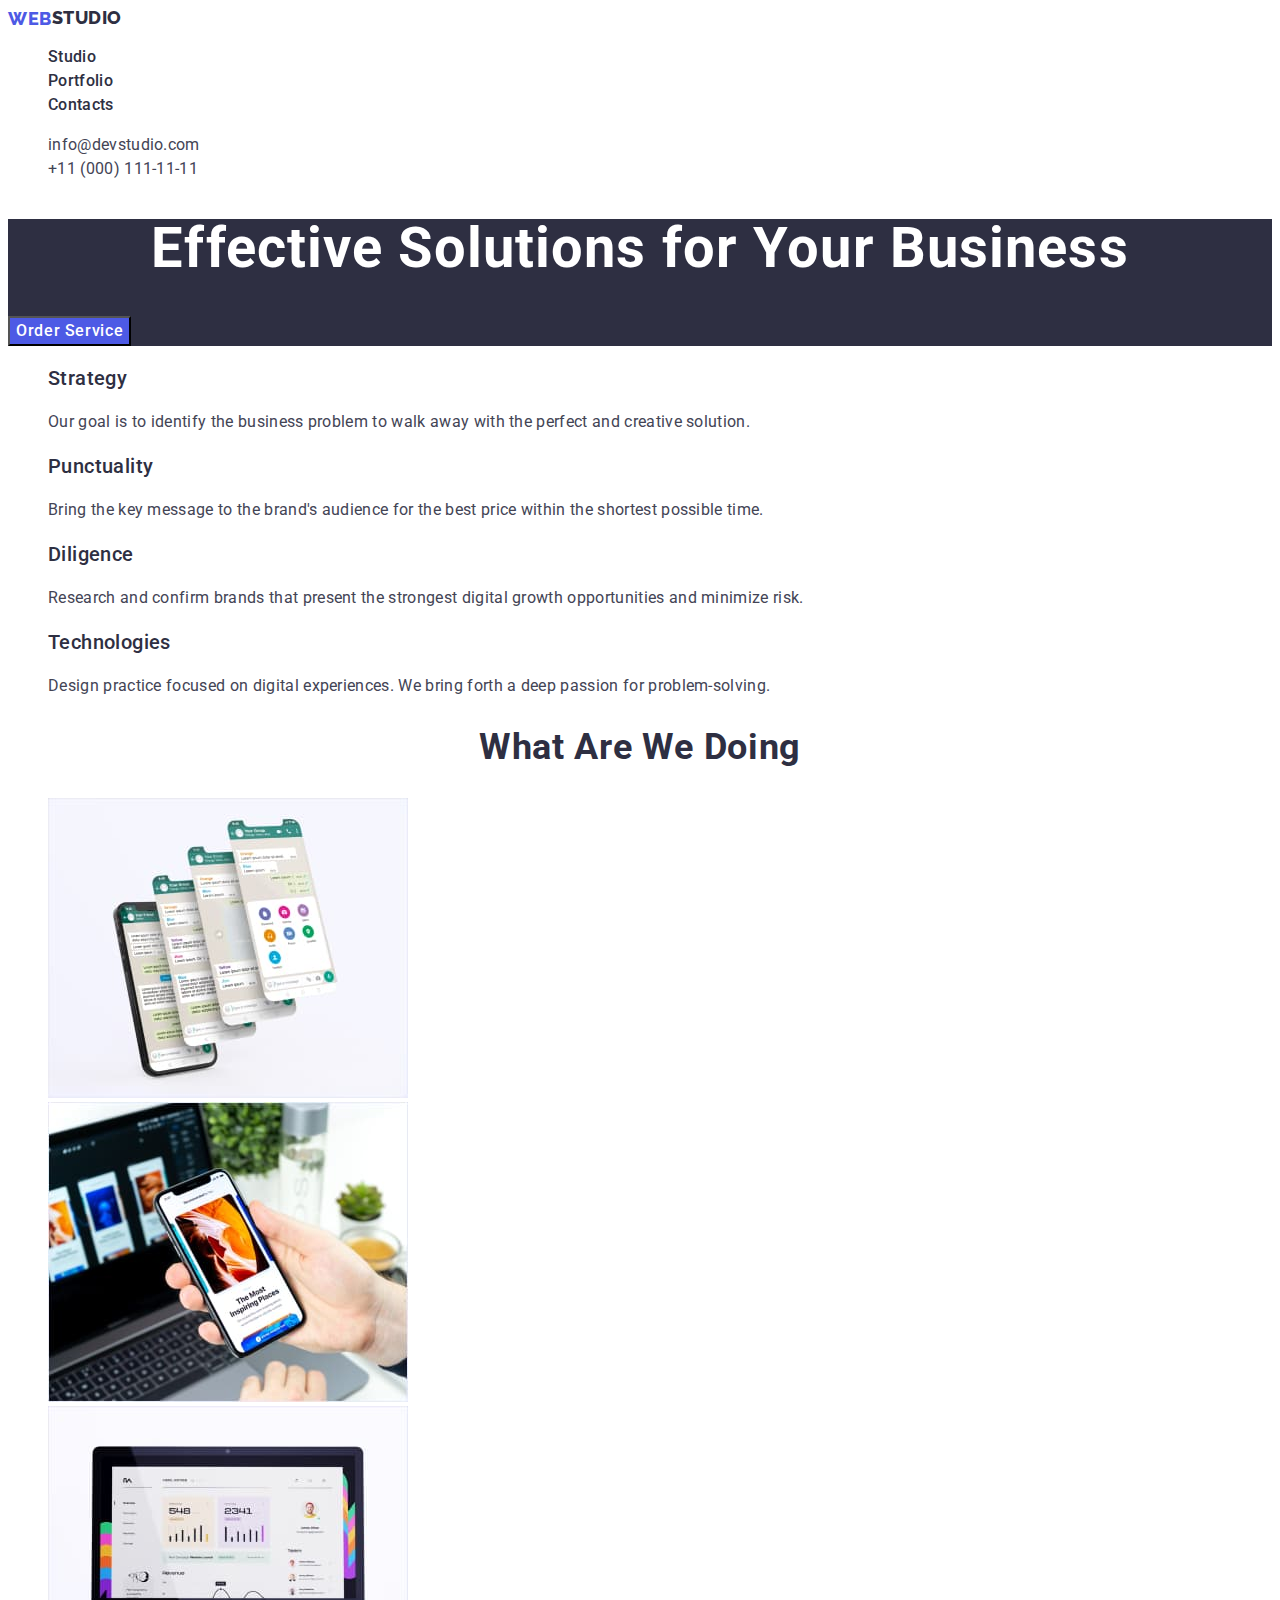
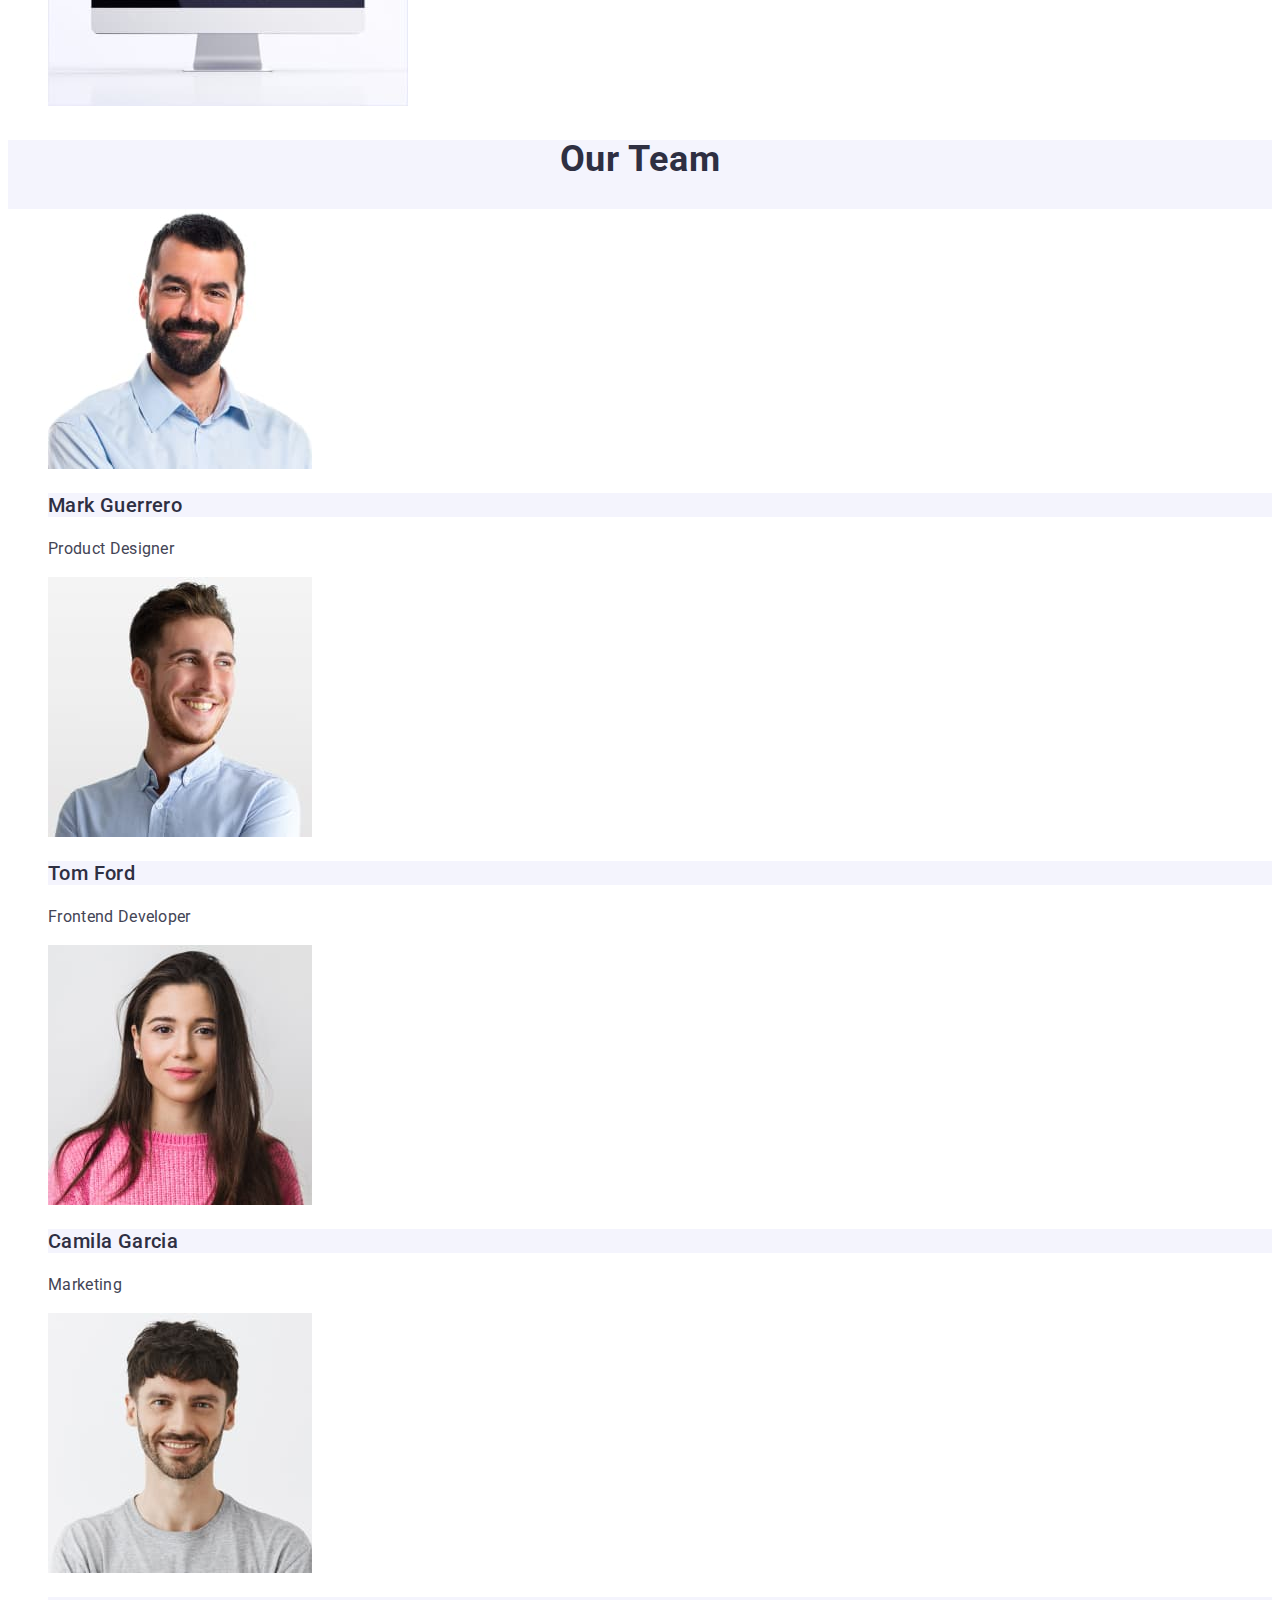
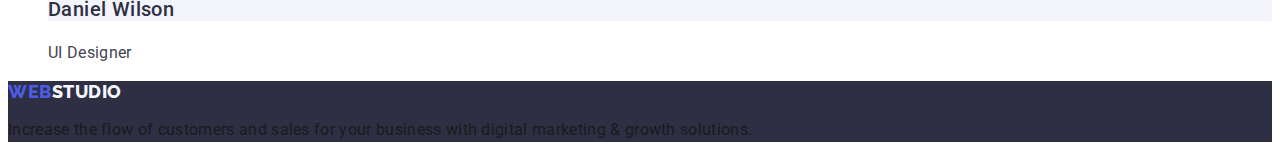
==== index.html @ 8e56ff52 "new dz" ====
<!DOCTYPE html>
<html lang="en">
  <head>
    <meta charset="UTF-8" />
    <meta http-equiv="X-UA-Compatible" content="IE=edge" />
    <meta name="viewport" content="width=device-width, initial-scale=1.0" />
    <title>Document</title>
    <link rel="preconnect" href="https://fonts.googleapis.com" />
    <link rel="preconnect" href="https://fonts.gstatic.com" crossorigin />
    <link
      href="https://fonts.googleapis.com/css2?family=Raleway:wght@800&family=Roboto:wght@400;500;700&display=swap"
      rel="stylesheet"
    />

    <link rel="stylesheet" href="./css/styles.css" />
  </head>
  <body>
    <!--Heder section-->

    <header class="heder-section">
      <nav class="mein-nav">
        <a class="logo-link link" href="./index.html"
          >Web <span class="accent-heder">Studio</span></a
        >

        <ul class="menu list">
          <li class="menu-item">
            <a class="menu-link link" href="./index.html">Studio</a>
          </li>
          <li class="menu-item">
            <a class="menu-link link" href="./portfolio.html">Portfolio</a>
          </li>
          <li class="menu-item">
            <a class="menu-link link" href="">Contacts</a>
          </li>
        </ul>
      </nav>
      <address class="contact-menu">
        <ul class="contact list">
          <li class="contact-item" >
            <a class="contact link" href="mailto:info@devstudio.com"
              >info@devstudio.com</a
            >
          </li>
          <li class="contact-item">
            <a class="contact link" href="tel:+110001111111"
              >+11 (000) 111-11-11</a
            >
          </li>
        </ul>
      </address>
    </header>

    <main>
      <!--Hero section-->

      <section class="hero-section">
        <h1 class="main-title">Effective Solutions for Your Business</h1>
        <button class="menu-button" type="button">Order Service</button>
      </section>

      <!--About section-->

      <section class="about-section">
        <h2 class="or-title" hidden>Or advantages</h2>
        <ul class="about list">
          <li class="about-item">
            <h3 class="about-title">Strategy</h3>
            <p class="about-text">
              Our goal is to identify the business problem to walk away with the
              perfect and creative solution.
            </p>
          </li>

          <li class="about-item">
            <h3 class="about-title">Punctuality</h3>
            <p class="about-text">
              Bring the key message to the brand's audience for the best price
              within the shortest possible time.
            </p>
          </li>

          <li class="about-item">
            <h3 class="about-title">Diligence</h3>
            <p class="about-text">
              Research and confirm brands that present the strongest digital
              growth opportunities and minimize risk.
            </p>
          </li>

          <li class="about-item">
            <h3 class="about-title">Technologies</h3>
            <p class="about-text">
              Design practice focused on digital experiences. We bring forth a
              deep passion for problem-solving.
            </p>
          </li>
        </ul>
      </section>

      <!--Portfolio section-->

      <section class="portfolio-section">
        <h2 class="portfolio-title">What are we doing</h2>
        <ul class="portfolio-list list">
          <li class="portfolio-item">
            <img
              class="pic-portfolio"
              src="./images/doing/doig1.jpg"
              alt="computer monitor"
              width="360"
              height="300"
            />
          </li>

          <li class="portfolio-item">
            <img
              class="pic-portfolio"
              src="./images/doing/doig2.jpg"
              alt="messages on the phone"
              width="360"
              height="300"
            />
          </li>

          <li class="portfolio-item">
            <img
              class="pic-portfolio"
              src="./images/doing/doig3.jpg"
              alt="application on the phone"
              width="360"
              height="300"
            />
          </li>
        </ul>
      </section>

      <!--Team section-->

      <section class="team-section">
        <h2 class="our-team title">Our Team</h2>
        <ul class="team-list list">
          <li class="team-item">
            <img
              class="team-picture"
              src="./images/team/mark-guerrero.jpg"
              alt="Mark Guerrero Product Designer"
              width="264"
              height="260"
            />
            <h3 class="team-title">Mark Guerrero</h3>
            <p class="our-team-text">Product Designer</p>
          </li>

          <li class="team-item">
            <img
              class="team-picture"
              src="./images/team/tom-ford.jpg"
              alt="Tom Ford Frontend Developer"
              width="264"
              height="260"
            />
            <h3 class="team-title">Tom Ford</h3>
            <p class="our-team-text">Frontend Developer</p>
          </li>

          <li class="team-item">
            <img
              class="team-picture"
              src="./images/team/camila-garcia.jpg"
              alt="Camila Garcia Marketing"
              width="264"
              height="260"
            />
            <h3 class="team-title">Camila Garcia</h3>
            <p class="our-team-text">Marketing</p>
          </li>

          <li class="team-item">
            <img
              class="team-picture"
              src="./images/team/daniel-wilson.jpg"
              alt="Daniel Wilson UI Designer"
              width="264"
              height="260"
            />
            <h3 class="team-title">Daniel Wilson</h3>
            <p class="our-team-text">UI Designer</p>
          </li>
        </ul>
      </section>
    </main>

    <!--Footer section-->

    <footer class="footer-section">
      <a class="logo-link link" href="./index.html"
        >Web <span class="accent-footer">Studio</span></a
      >
      <p class="footer-text">
        Increase the flow of customers and sales for your business with digital
        marketing & growth solutions.
      </p>
    </footer>
  </body>
</html>
---- css/styles.css ----
:root {
	--color-iris: #4d5ae5;
	--color-ocean: #404bbf;
	--color-navy-blue: #2e2f42;
	--color-green: #31d0aa;
	--color-slate: #434455;
	--color-light-slate: #8e8f99;
	--color-cornflower: #e7e9fc;
	--color-cloud: #f4f4fd;
	--color-navy-blue-modal: #2e2f42;
	--color-grey: #2e2f42;
	--color-white: #ffffff;
	--color-dairy: #fcfcfc;
}
body {
  font-family: "Roboto", sans-serif;
  color: #434455;
  background-color: #FFFFFF

}
.list {
  list-style: none;
  background-color: #FFFFFF 
}
.link {
  text-decoration: none;
}

/* Heder section */


.logo-link {
font-family: 'Raleway',sans-serif;
font-weight: 800;
font-size: 18px;
line-height: 1.17;
display: flex;
align-items: center;
letter-spacing: 0.03em;
text-transform: uppercase;
text-decoration: none;

  color: #2E2F42;
  color: #4d5ae5;
}

.accent-heder {
  font-family: "Raleway", sans-serif;
  font-weight: 800;
  font-size: 18px;
  line-height: 1.15;
  display: flex;
  align-items: center;
  letter-spacing: 0.03em;
  color:#2e2f42

}
.accent-footer {
  font-family: "Raleway", sans-serif;
  font-weight: 800;
  font-size: 18px;
  line-height: 1.15;
  display: flex;
  align-items: center;
  letter-spacing: 0.03em;
  color: #f4f4fd 
}

.menu-link {
  font-family: "Roboto", sans-serif;
  font-weight: 500;
  font-size: 16px;
  line-height: 24px;
  letter-spacing: 0.02em;
  color: #2e2f42;
}

.menu-link:hover {
  color: #404bbf 
}
.menu-link:focus {
  color: #404bbf
}

.contact-menu{
  font-style: normal;
}

.contact {
  font-family: "Roboto";
  font-style: normal;
  font-size: 16px;
  line-height: 24px;
  letter-spacing: 0.02em;

  color: #434455;
}

.contact:hover {
  color: #404bbf 
}

.contact:focus { 
  color: #404bbf
}


/* Hero section */

.hero-section {
  background: #2e2f42;
}

.main-title {
font-family: 'Roboto';
font-weight: 700;
font-size: 56px;
line-height: 1.07;
text-align: center;
letter-spacing: 0.02em;

color: #FFFFFF;
}


.menu-button {
	font-family: "Roboto", sans-serif;
	font-weight: 500;
  font-size: 16px;
	line-height: 24px;
	letter-spacing: 0.04em;
	text-decoration: none;
	text-transform: none;
  cursor: pointer;
  color: #ffffff;
  background-color: #4D5AE5 

}

.menu-button:hover {
  background-color: #404BBF
}
.menu-button:focus {
  background-color: #404BBF
}

/* About sectio */

.about-title {
  font-family: "Roboto";
  font-weight: 500;
  font-size: 20px;
  line-height: 24px;
  letter-spacing: 0.02em;

  color: #2e2f42;
}

.about-text {
  font-family: "Roboto";
  font-size: 16px;
  line-height: 24px;
  letter-spacing: 0.02em;

  color: #434455;
}

/* Portfolio section */

.portfolio-title {
  font-family: 'Roboto';
  font-weight: 700;
  font-size: 36px;
  line-height: 1.11;
  text-align: center;
  letter-spacing: 0.02em;
  text-transform: capitalize;
  
  color: #2e2f42;
}

/* Team section */

.team-section {
  background-color: #F4F4FD
}

.our-team {
  font-family: "Roboto";
  font-weight: 700;
  font-size: 36px;
  line-height: 1.11;
  text-align: center;
  letter-spacing: 0.02em;
  text-transform: capitalize;
  color: #2e2f42;
}

.team-title {
  font-family: "Roboto";
  font-weight: 500;
  font-size: 20px;
  line-height: 24px;
  letter-spacing: 0.02em;
  color:  #2e2f42;
  background-color: #F4F4FD

}

.team-item {
  background-color: #FFFFFF

}

.our-team-text {
  font-family: "Roboto";
  font-size: 16px;
  line-height: 24px;
  letter-spacing: 0.02em;

  color: #434455;
}

/* Footer section */

.footer-section {
  background-color: #2e2f42
}

.footer-text {
  font-family: "Roboto", sans-serif;
  font-size: 16px;
  line-height: 24px;
  letter-spacing: 0.02em;

  color: #1a1a1f;
}

/* Button section portfolio */


.menu-button-nav {
	font-family: "Roboto", sans-serif;
	font-weight: 500;
  font-size: 16px;
	line-height: 24px;
	letter-spacing: 0.04em;
	text-decoration: none;
	text-transform: none;
  cursor: pointer;

  color: #ffffff;
  background-color: #4D5AE5
}

.top-button-nav:hover {
  background-color: #404BBF
}
.top-button-nav:focus {
  background-color: #404BBF 
}

.menu-button-nav {
  font-family: 'Roboto',sans-serif;
  font-weight: 500;
  font-size: 16px;
  line-height: 24px;
  letter-spacing: 0.04em;
  text-decoration: none;
	text-transform: none;
  cursor: pointer;

  color: #4d5ae5;
  background-color: #F4F4FD
}

.menu-button-nav:hover {
  color: #FFFFFF;
  background-color: #404BBF 
}

.menu-button-nav:focus {
  color: #FFFFFF;
  background-color: #404BBF 
}


/* Hero project card */

.caption {
  font-family: 'Roboto';
  font-weight: 500;
  font-size: 20px;
  line-height: 24px;
  letter-spacing: 0.02em;
  
  color: #2E2F42;
}

.sub {
  font-family: 'Roboto';
  font-size: 16px;
  line-height: 24px;
  letter-spacing: 0.02em;
  
  color: #434455;
}

.project-link {
  text-decoration: none
}
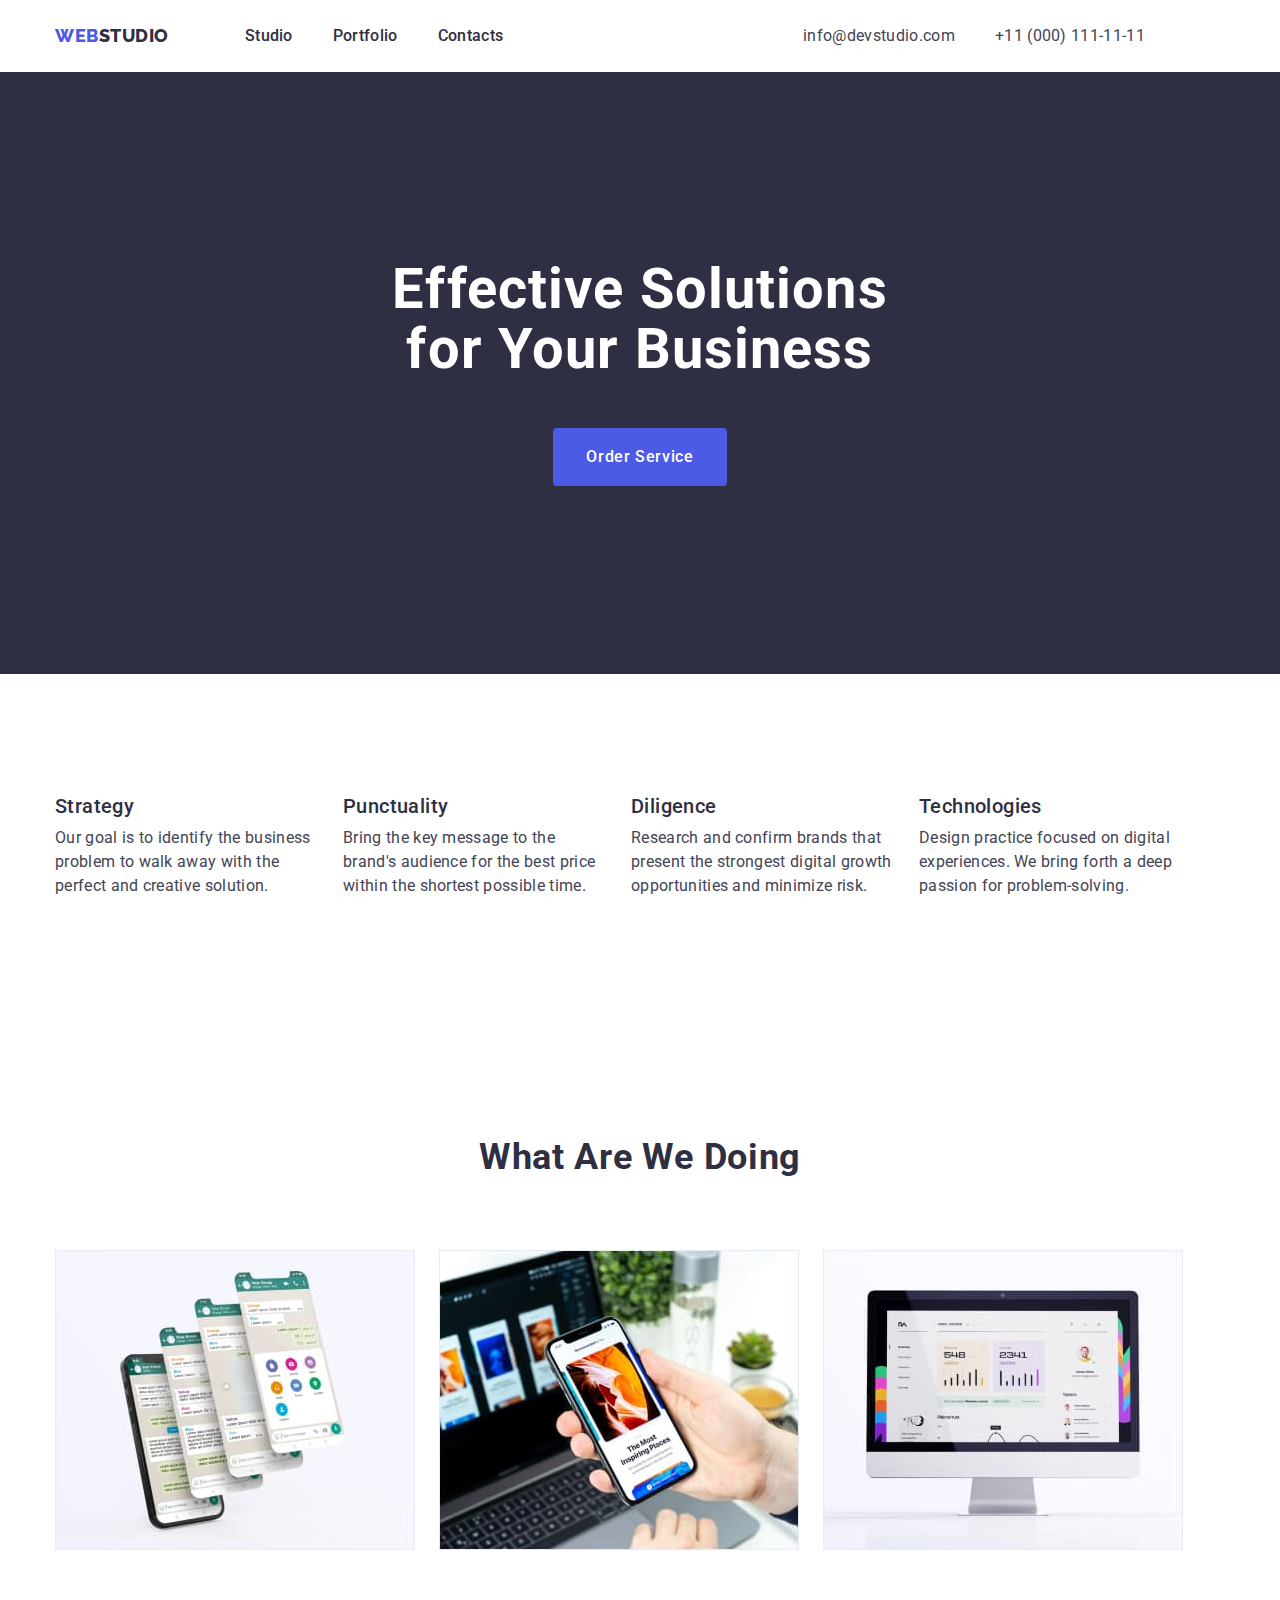
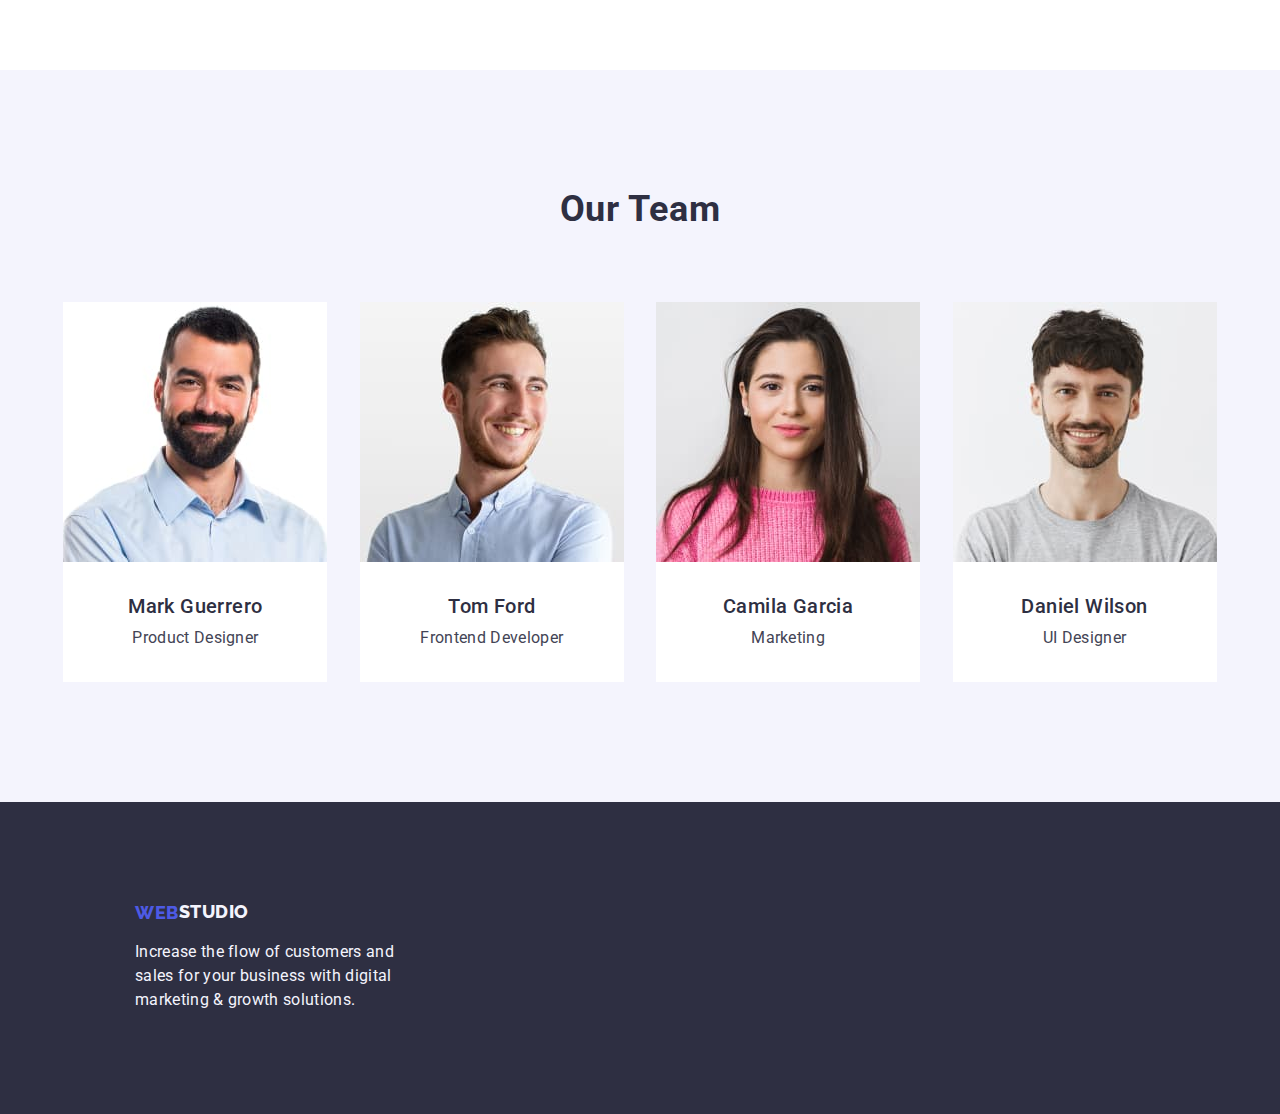
==== commit 6e3d93ae: "fixed bug" ====
--- a/index.html
+++ b/index.html
@@ -5,24 +5,25 @@
     <meta http-equiv="X-UA-Compatible" content="IE=edge" />
     <meta name="viewport" content="width=device-width, initial-scale=1.0" />
     <title>Document</title>
+    <link rel="stylesheet" href="https://cdn.jsdelivr.net/npm/modern-normalize@1.1.0/modern-normalize.min.css">
     <link rel="preconnect" href="https://fonts.googleapis.com" />
     <link rel="preconnect" href="https://fonts.gstatic.com" crossorigin />
     <link
       href="https://fonts.googleapis.com/css2?family=Raleway:wght@800&family=Roboto:wght@400;500;700&display=swap"
       rel="stylesheet"
     />
-
     <link rel="stylesheet" href="./css/styles.css" />
   </head>
   <body>
+
     <!--Heder section-->
 
     <header class="heder-section">
-      <nav class="mein-nav">
+     <div class="container heder-contact-container">
+      <nav class="main-nav">
         <a class="logo-link link" href="./index.html"
           >Web <span class="accent-heder">Studio</span></a
         >
-
         <ul class="menu list">
           <li class="menu-item">
             <a class="menu-link link" href="./index.html">Studio</a>
@@ -49,6 +50,7 @@
           </li>
         </ul>
       </address>
+     </div>
     </header>
 
     <main>
@@ -61,10 +63,11 @@
 
       <!--About section-->
 
-      <section class="about-section">
+      <section class="about-section section">
+      <div class="container">
         <h2 class="or-title" hidden>Or advantages</h2>
-        <ul class="about list">
-          <li class="about-item">
+        <ul class="about-list list">
+          <li class="flex-container about-item">
             <h3 class="about-title">Strategy</h3>
             <p class="about-text">
               Our goal is to identify the business problem to walk away with the
@@ -96,11 +99,13 @@
             </p>
           </li>
         </ul>
+      </div>
       </section>
 
       <!--Portfolio section-->
 
-      <section class="portfolio-section">
+      <section class="portfolio-section section">
+      <div class="container">
         <h2 class="portfolio-title">What are we doing</h2>
         <ul class="portfolio-list list">
           <li class="portfolio-item">
@@ -133,11 +138,13 @@
             />
           </li>
         </ul>
+      </div>
       </section>
 
       <!--Team section-->
 
-      <section class="team-section">
+      <section class="team-section section">
+      <div class="container">
         <h2 class="our-team title">Our Team</h2>
         <ul class="team-list list">
           <li class="team-item">
@@ -148,8 +155,10 @@
               width="264"
               height="260"
             />
+            <div class="or-team-card-content">
             <h3 class="team-title">Mark Guerrero</h3>
             <p class="our-team-text">Product Designer</p>
+            </div>
           </li>
 
           <li class="team-item">
@@ -160,8 +169,10 @@
               width="264"
               height="260"
             />
+            <div class="or-team-card-content">
             <h3 class="team-title">Tom Ford</h3>
             <p class="our-team-text">Frontend Developer</p>
+            </div>
           </li>
 
           <li class="team-item">
@@ -172,8 +183,10 @@
               width="264"
               height="260"
             />
+            <div class="or-team-card-content">
             <h3 class="team-title">Camila Garcia</h3>
             <p class="our-team-text">Marketing</p>
+            </div>
           </li>
 
           <li class="team-item">
@@ -184,16 +197,20 @@
               width="264"
               height="260"
             />
+            <div class="or-team-card-content">
             <h3 class="team-title">Daniel Wilson</h3>
             <p class="our-team-text">UI Designer</p>
-          </li>
-        </ul>
+            </div>
+          </li>
+        </ul>
+      </div>
       </section>
     </main>
 
     <!--Footer section-->
 
     <footer class="footer-section">
+    <div class="container">
       <a class="logo-link link" href="./index.html"
         >Web <span class="accent-footer">Studio</span></a
       >
@@ -201,6 +218,7 @@
         Increase the flow of customers and sales for your business with digital
         marketing & growth solutions.
       </p>
+    </div>
     </footer>
   </body>
 </html>
--- a/css/styles.css
+++ b/css/styles.css
@@ -16,29 +16,60 @@
   font-family: "Roboto", sans-serif;
   color: #434455;
   background-color: #FFFFFF
-
+}
+.container {
+  Width: 1200px;
+  margin-left: auto;
+  margin-right: auto;
+  padding-left: 15px;
+  padding-right: 15px;
+}
+.section { 
+  padding-top: 120px;
+  padding-bottom: 120px;
+}
+
+h1,h2,h3,p {
+ margin-top: 0;
+ margin-bottom: 0;
+}
+ul,li {
+ margin-top: 0;
+ margin-bottom: 0;
+ padding-left: 0;
 }
 .list {
+  padding: 0;
+  margin: 0;
   list-style: none;
-  background-color: #FFFFFF 
+
 }
 .link {
-  text-decoration: none;
+ text-decoration: none;
+}
+img {
+ display: block;
 }
 
 /* Heder section */
 
+.heder-section {
+  padding-top: 24px;
+  padding-bottom: 24px;
+
+}
 
 .logo-link {
-font-family: 'Raleway',sans-serif;
-font-weight: 800;
-font-size: 18px;
-line-height: 1.17;
-display: flex;
-align-items: center;
-letter-spacing: 0.03em;
-text-transform: uppercase;
-text-decoration: none;
+ margin-right: 76px;
+ font-family: 'Raleway',sans-serif;
+ font-weight: 800;
+ font-size: 18px;
+ line-height: 1.17;
+ display: flex;
+ align-items: center;
+ letter-spacing: 0.03em;
+ text-transform: uppercase;
+ text-decoration: none;
 
   color: #2E2F42;
   color: #4d5ae5;
@@ -82,11 +113,34 @@
   color: #404bbf
 }
 
+.heder-contact-container {
+  display: flex;
+  align-items: center;
+  justify-content: space-between;
+
+}
+
+.menu {
+ display: flex;
+ align-items: center;
+}
+.menu-item:not(:last-child) {
+ margin-right: 40px;
+}
+
+.main-nav {
+ display: flex;
+ align-items: center;
+}
+
 .contact-menu{
   font-style: normal;
 }
-
 .contact {
+  display: flex;
+  align-items: center;
+  margin-left: auto;
+  margin-right: 40px;
   font-family: "Roboto";
   font-style: normal;
   font-size: 16px;
@@ -94,36 +148,44 @@
   letter-spacing: 0.02em;
 
   color: #434455;
-}
-
+  
+}
 .contact:hover {
   color: #404bbf 
 }
-
 .contact:focus { 
   color: #404bbf
 }
 
-
 /* Hero section */
 
 .hero-section {
+  margin: 0;
+  text-align: center;
   background: #2e2f42;
+  padding-top: 188px;
+  padding-bottom: 188px;
 }
 
 .main-title {
-font-family: 'Roboto';
-font-weight: 700;
-font-size: 56px;
-line-height: 1.07;
-text-align: center;
-letter-spacing: 0.02em;
-
-color: #FFFFFF;
-}
-
+  Width: 496px;
+  font-size: 56px;
+  margin-left: auto;
+  margin-right: auto;
+  margin-bottom: 48px;
+  font-family: 'Roboto';
+  font-weight: 700;
+  font-size: 56px;
+  line-height: 1.07;
+  letter-spacing: 0.02em;
+
+  color: #FFFFFF;
+}
 
 .menu-button {
+  padding: 16px 32px;
+  border-radius: 4px;
+
 	font-family: "Roboto", sans-serif;
 	font-weight: 500;
   font-size: 16px;
@@ -133,7 +195,8 @@
 	text-transform: none;
   cursor: pointer;
   color: #ffffff;
-  background-color: #4D5AE5 
+  border: 1px solid transparent;
+  background-color: #4D5AE5;
 
 }
 
@@ -144,30 +207,55 @@
   background-color: #404BBF
 }
 
-/* About sectio */
+/* About section */
+
+.about-section {
+ padding-top: 120px;
+ padding-bottom: 120px;
+}
+
+.about-list {
+ display: flex;
+ flex-wrap: wrap;
+ gap: 24px;
+}
 
 .about-title {
+  margin: auto;
+  margin-bottom: 8px;
   font-family: "Roboto";
   font-weight: 500;
   font-size: 20px;
   line-height: 24px;
   letter-spacing: 0.02em;
-
   color: #2e2f42;
-}
-
+
+   width: 264px;
+   height: 24px;
+}
 .about-text {
-  font-family: "Roboto";
-  font-size: 16px;
-  line-height: 24px;
-  letter-spacing: 0.02em;
-
+  margin: auto;
+  font-family: "Roboto";
+  font-size: 16px;
+  line-height: 24px;
+  letter-spacing: 0.02em;
   color: #434455;
+   
+  width: 264px;
+  height: 72px;
+
 }
 
 /* Portfolio section */
 
+.portfolio-list {
+ display: flex;
+ gap: 24px;
+ flex-basis: calc(100%-48px/3);
+ 
+}
 .portfolio-title {
+  margin-bottom: 72px;
   font-family: 'Roboto';
   font-weight: 700;
   font-size: 36px;
@@ -177,12 +265,17 @@
   text-transform: capitalize;
   
   color: #2e2f42;
+
 }
 
 /* Team section */
 
 .team-section {
   background-color: #F4F4FD
+}
+
+.our-team {
+ margin-bottom: 72px;
 }
 
 .our-team {
@@ -196,22 +289,33 @@
   color: #2e2f42;
 }
 
+.team-list { 
+ display: flex;
+ gap: 24px;
+ justify-content: space-evenly;
+ flex-basis: calc(100%-72px/4);
+}
+
+.or-team-card-content { 
+  padding: 32px 16px;
+  text-align: center;
+}
+
 .team-title {
+  margin: 0;
+  margin-bottom: 8px;
   font-family: "Roboto";
   font-weight: 500;
   font-size: 20px;
   line-height: 24px;
   letter-spacing: 0.02em;
   color:  #2e2f42;
-  background-color: #F4F4FD
-
 }
 
 .team-item {
   background-color: #FFFFFF
 
 }
-
 .our-team-text {
   font-family: "Roboto";
   font-size: 16px;
@@ -224,22 +328,39 @@
 /* Footer section */
 
 .footer-section {
+  padding-top: 100px;
+  padding-bottom: 100px;
+  width: 1440px;
+  height: 312px;
   background-color: #2e2f42
 }
 
-.footer-text {
+.footer-text { 
+  margin-top: 17px;
+  width: 264px;
+  height: 72px;
   font-family: "Roboto", sans-serif;
   font-size: 16px;
   line-height: 24px;
   letter-spacing: 0.02em;
 
-  color: #1a1a1f;
+  color: #F4F4FD;
 }
 
 /* Button section portfolio */
 
+.button-section {
+ padding-top: 96px;
+ padding-bottom: 72px;
+}
+
 
 .menu-button-nav {
+  padding: 12px 24px;
+  border-radius: 4px;
+  text-align: center;
+  border: 1px solid #E7E9FC;
+
 	font-family: "Roboto", sans-serif;
 	font-weight: 500;
   font-size: 16px;
@@ -261,6 +382,11 @@
 }
 
 .menu-button-nav {
+  padding: 12px 24px;
+  border-radius: 4px;
+  text-align: center;
+  border: 1px solid #E7E9FC;
+
   font-family: 'Roboto',sans-serif;
   font-weight: 500;
   font-size: 16px;
@@ -274,6 +400,15 @@
   background-color: #F4F4FD
 }
 
+.menu-button-list {
+ align-items: center;
+ display: flex;
+ gap: 24px;
+ justify-content: space-evenly;
+
+
+}
+
 .menu-button-nav:hover {
   color: #FFFFFF;
   background-color: #404BBF 
@@ -282,6 +417,16 @@
 .menu-button-nav:focus {
   color: #FFFFFF;
   background-color: #404BBF 
+}
+
+.project-card-list {
+ display: flex;
+ flex-wrap: wrap;
+ justify-content: space-between;
+}
+
+.project-item:not(:nth-child(3n)){ 
+ margin-right: 24px;
 }
 
 
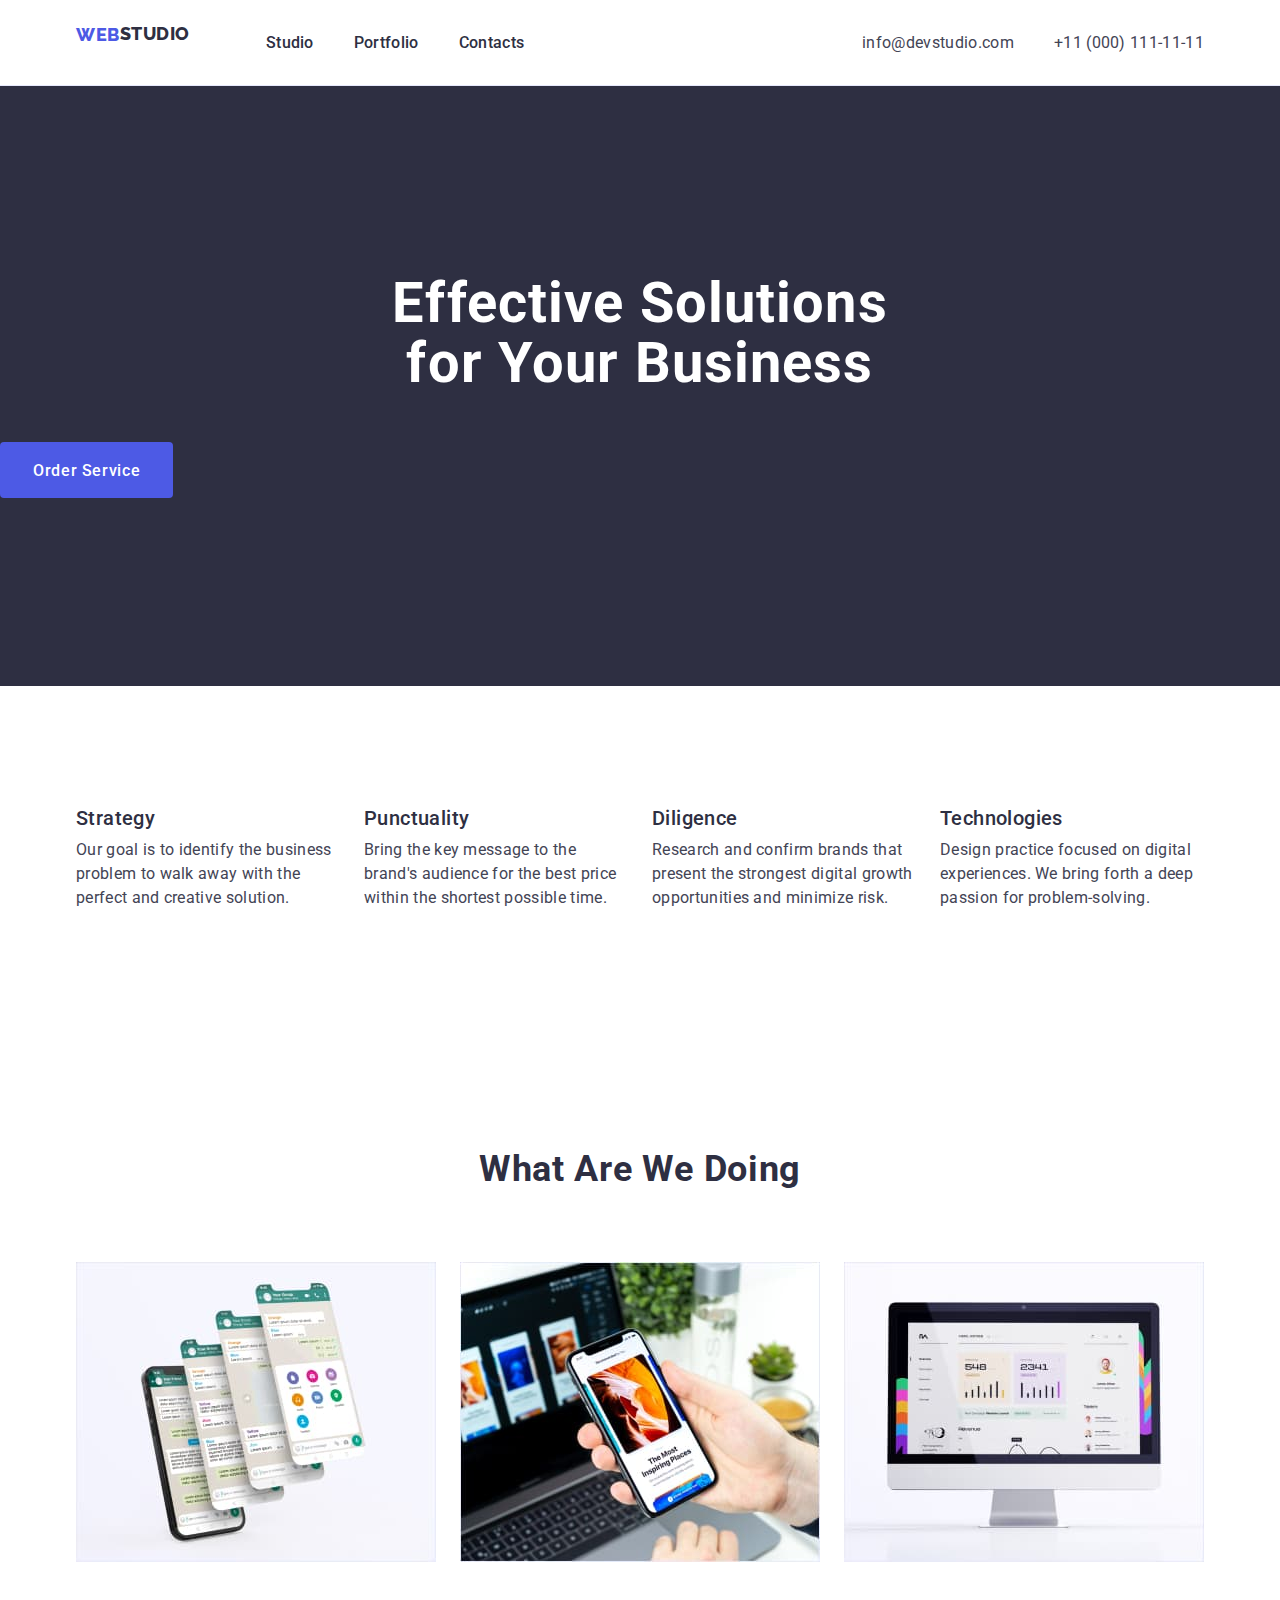
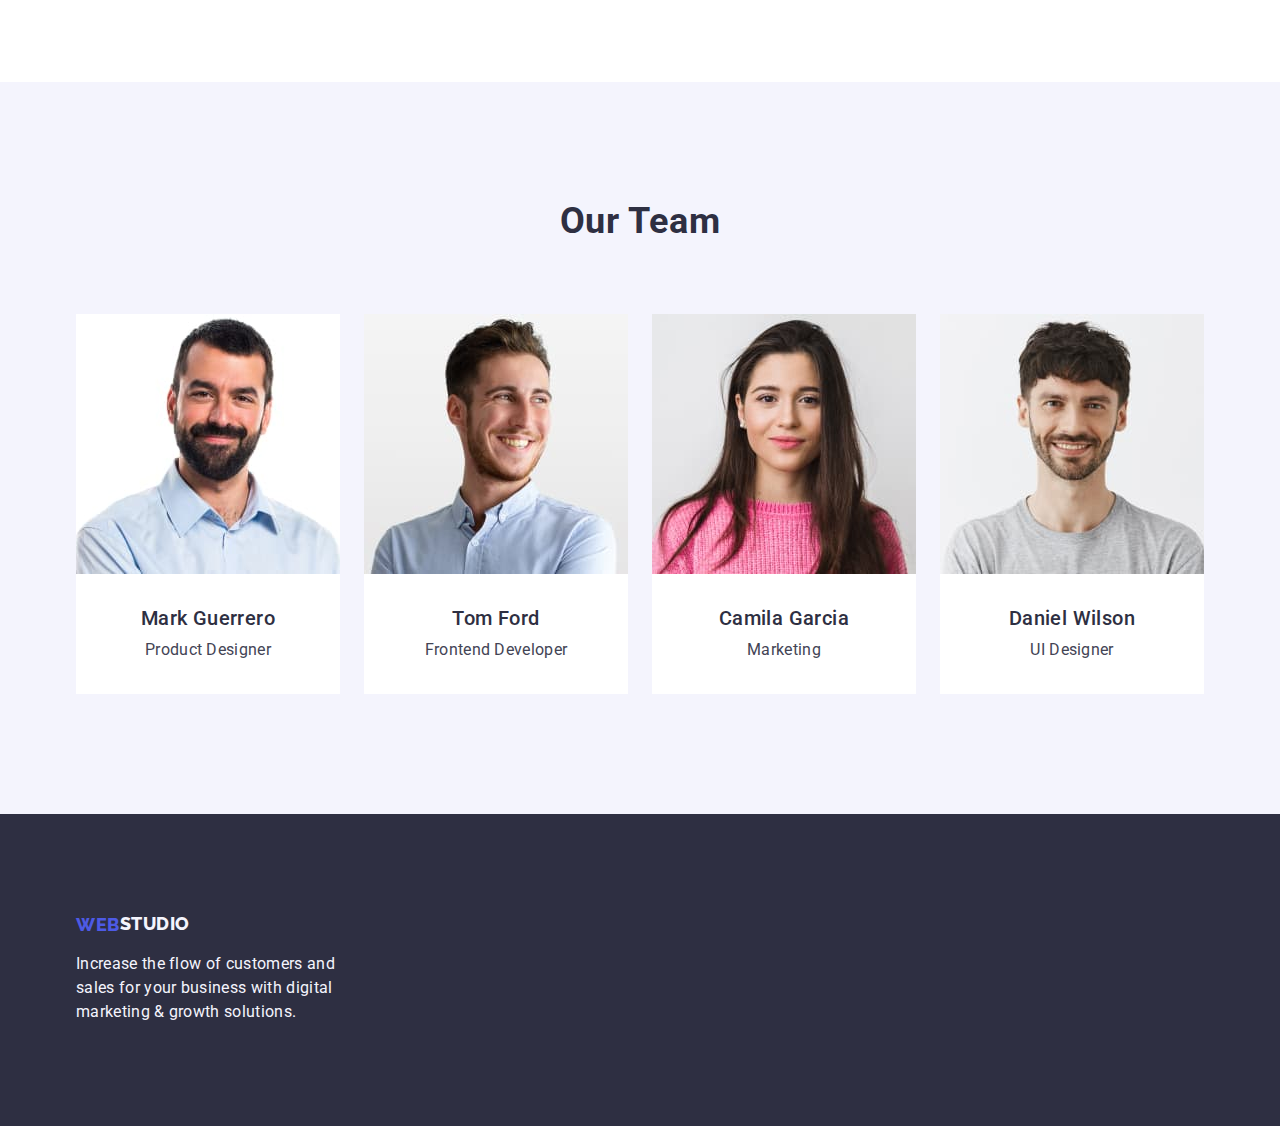
==== commit dff20649: "fixed bugs" ====
--- a/index.html
+++ b/index.html
@@ -57,8 +57,10 @@
       <!--Hero section-->
 
       <section class="hero-section">
+       <div class="container"></div>
         <h1 class="main-title">Effective Solutions for Your Business</h1>
         <button class="menu-button" type="button">Order Service</button>
+        </div>
       </section>
 
       <!--About section-->
@@ -106,7 +108,7 @@
 
       <section class="portfolio-section section">
       <div class="container">
-        <h2 class="portfolio-title">What are we doing</h2>
+       <h2 class="portfolio-title">What are we doing</h2>
         <ul class="portfolio-list list">
           <li class="portfolio-item">
             <img
--- a/css/styles.css
+++ b/css/styles.css
@@ -18,7 +18,7 @@
   background-color: #FFFFFF
 }
 .container {
-  Width: 1200px;
+  Width: 1158px;
   margin-left: auto;
   margin-right: auto;
   padding-left: 15px;
@@ -54,12 +54,21 @@
 /* Heder section */
 
 .heder-section {
+  border-bottom: 1px solid #e7e9fc;
   padding-top: 24px;
   padding-bottom: 24px;
 
 }
+.heder-contact-container {
+  display: flex;
+  align-items: center;
+  justify-content: space-between;
+
+}
 
 .logo-link {
+ display: inline-block; 
+ margin-bottom: 16px;
  margin-right: 76px;
  font-family: 'Raleway',sans-serif;
  font-weight: 800;
@@ -98,6 +107,8 @@
 }
 
 .menu-link {
+  padding-top: 24px;
+  padding-bottom: 24px;
   font-family: "Roboto", sans-serif;
   font-weight: 500;
   font-size: 16px;
@@ -113,34 +124,26 @@
   color: #404bbf
 }
 
-.heder-contact-container {
+.menu {
+ display: flex;
+ align-items: center;
+}
+.menu-item:not(:last-child) {
+ margin-right: 40px;
+}
+
+.main-nav {
+ display: flex;
+ align-items: center;
+}
+
+.contact-menu{
+  font-style: normal;
+}
+.contact {
+  gap: 40px;
   display: flex;
   align-items: center;
-  justify-content: space-between;
-
-}
-
-.menu {
- display: flex;
- align-items: center;
-}
-.menu-item:not(:last-child) {
- margin-right: 40px;
-}
-
-.main-nav {
- display: flex;
- align-items: center;
-}
-
-.contact-menu{
-  font-style: normal;
-}
-.contact {
-  display: flex;
-  align-items: center;
-  margin-left: auto;
-  margin-right: 40px;
   font-family: "Roboto";
   font-style: normal;
   font-size: 16px;
@@ -168,7 +171,7 @@
 }
 
 .main-title {
-  Width: 496px;
+  max-width: 496px;
   font-size: 56px;
   margin-left: auto;
   margin-right: auto;
@@ -181,10 +184,18 @@
 
   color: #FFFFFF;
 }
+.mein-nav {
+ display: flex;
+}
 
 .menu-button {
   padding: 16px 32px;
   border-radius: 4px;
+  min-width: 169px;
+  height: 56px;
+  display: block;
+  cursor: pointer;
+  border: none;
 
 	font-family: "Roboto", sans-serif;
 	font-weight: 500;
@@ -193,7 +204,7 @@
 	letter-spacing: 0.04em;
 	text-decoration: none;
 	text-transform: none;
-  cursor: pointer;
+  
   color: #ffffff;
   border: 1px solid transparent;
   background-color: #4D5AE5;
@@ -218,6 +229,7 @@
  display: flex;
  flex-wrap: wrap;
  gap: 24px;
+ flex-basis: calc((100% - 72px) / 4);
 }
 
 .about-title {
@@ -251,7 +263,7 @@
 .portfolio-list {
  display: flex;
  gap: 24px;
- flex-basis: calc(100%-48px/3);
+ flex-basis: calc((100% - 3 * 16px) / 3);
  
 }
 .portfolio-title {
@@ -265,7 +277,6 @@
   text-transform: capitalize;
   
   color: #2e2f42;
-
 }
 
 /* Team section */
@@ -292,8 +303,9 @@
 .team-list { 
  display: flex;
  gap: 24px;
+ border-radius: 0px 0px 4px 4px;
  justify-content: space-evenly;
- flex-basis: calc(100%-72px/4);
+ flex-basis: calc((100% - 72px) / 4);
 }
 
 .or-team-card-content { 
@@ -330,7 +342,6 @@
 .footer-section {
   padding-top: 100px;
   padding-bottom: 100px;
-  width: 1440px;
   height: 312px;
   background-color: #2e2f42
 }
@@ -351,9 +362,8 @@
 
 .button-section {
  padding-top: 96px;
- padding-bottom: 72px;
-}
-
+ padding-bottom: 120px;
+}
 
 .menu-button-nav {
   padding: 12px 24px;
@@ -382,6 +392,7 @@
 }
 
 .menu-button-nav {
+  
   padding: 12px 24px;
   border-radius: 4px;
   text-align: center;
@@ -401,38 +412,56 @@
 }
 
 .menu-button-list {
+ justify-content: center;
+ margin-bottom: 72px;
  align-items: center;
  display: flex;
  gap: 24px;
- justify-content: space-evenly;
-
-
+ 
 }
 
 .menu-button-nav:hover {
-  color: #FFFFFF;
-  background-color: #404BBF 
+ border: 1px solid transparent;
+ color: #FFFFFF;
+ background-color: #404BBF 
 }
 
 .menu-button-nav:focus {
-  color: #FFFFFF;
-  background-color: #404BBF 
+ border: 1px solid transparent;
+ color: #FFFFFF;
+ background-color: #404BBF 
 }
 
 .project-card-list {
+ gap: 24px;
+ row-gap: 48px;
  display: flex;
  flex-wrap: wrap;
  justify-content: space-between;
 }
 
-.project-item:not(:nth-child(3n)){ 
- margin-right: 24px;
-}
-
+.project-item { 
+ 
+ flex-basis: calc(100%-48px/3);
+}
+
+.project-card-text{
+  border: 1px solid #e7e9fc; 
+  padding: 32px 16px;
+}
+
+.project-title {
+  margin-bottom: 8px;
+}
+
+.project-card-text {
+ padding-top: 32px;
+}
 
 /* Hero project card */
 
 .caption {
+  
   font-family: 'Roboto';
   font-weight: 500;
   font-size: 20px;
@@ -440,6 +469,7 @@
   letter-spacing: 0.02em;
   
   color: #2E2F42;
+
 }
 
 .sub {
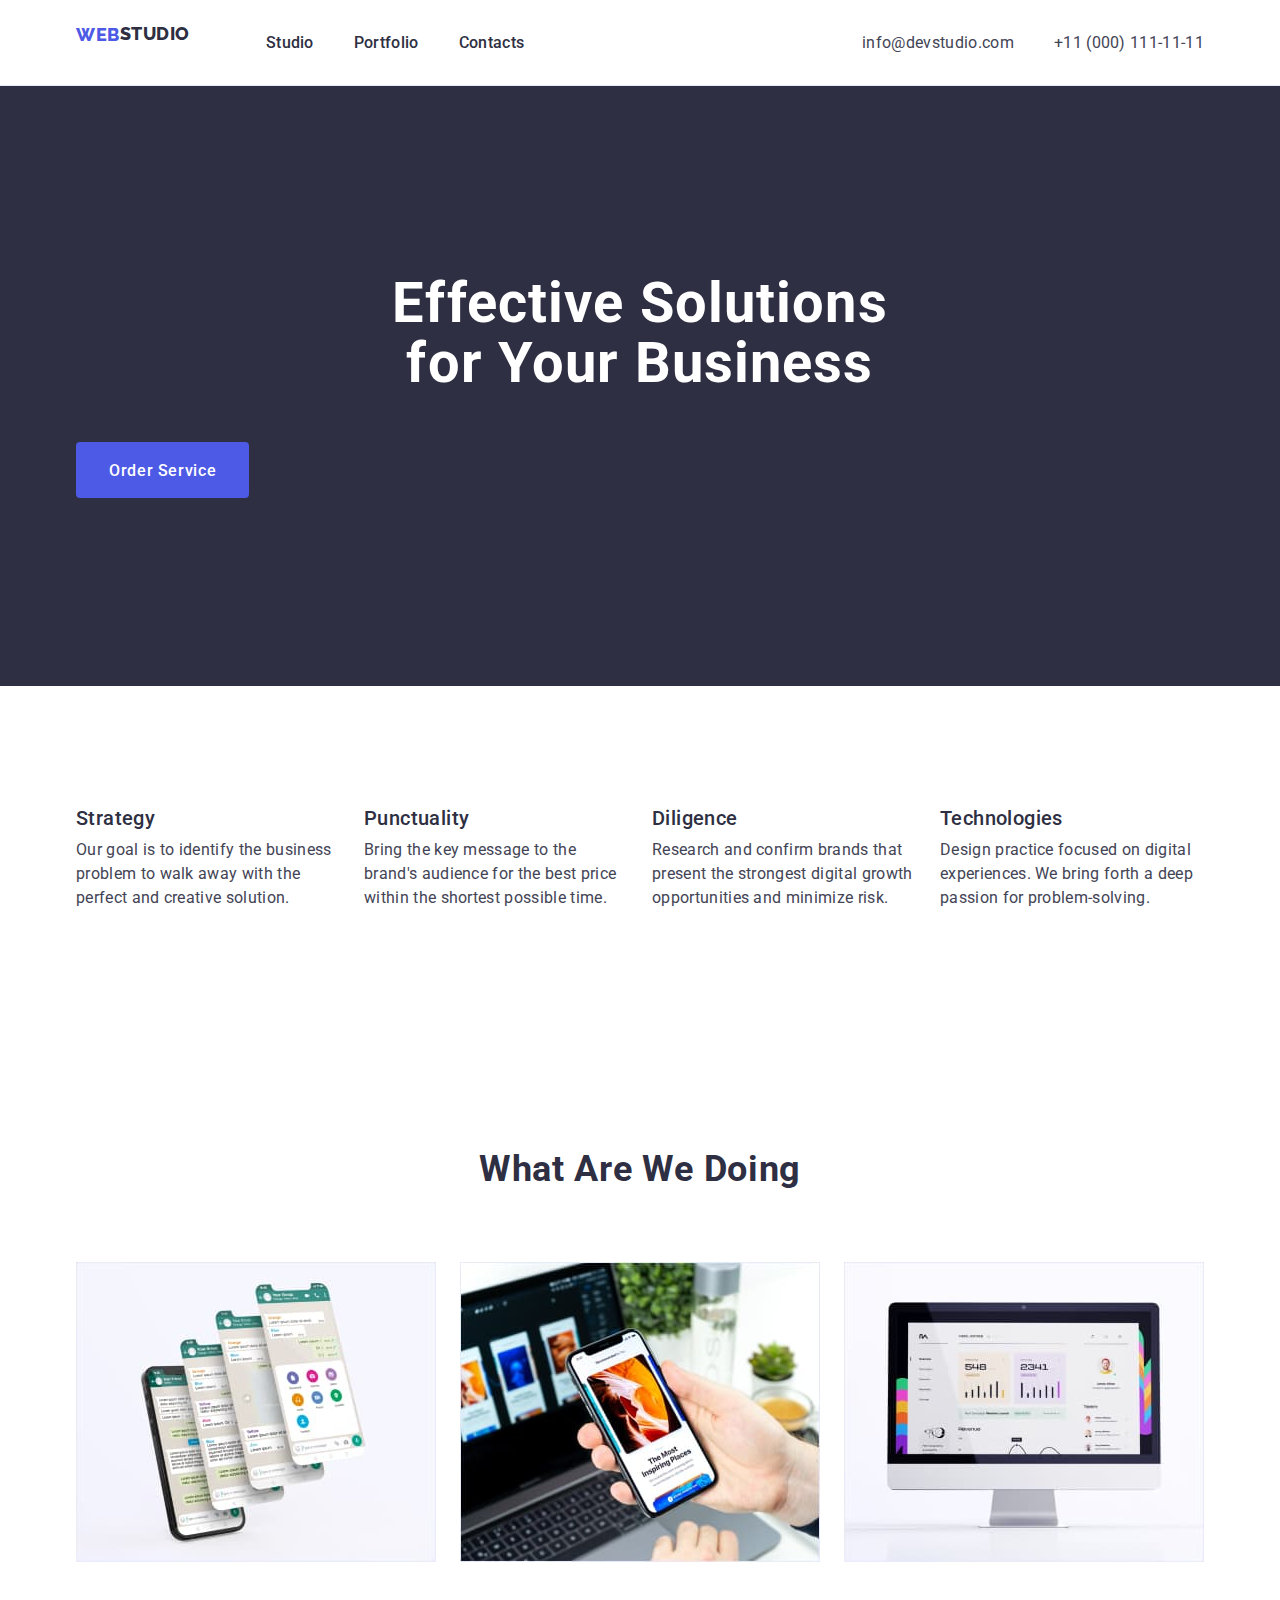
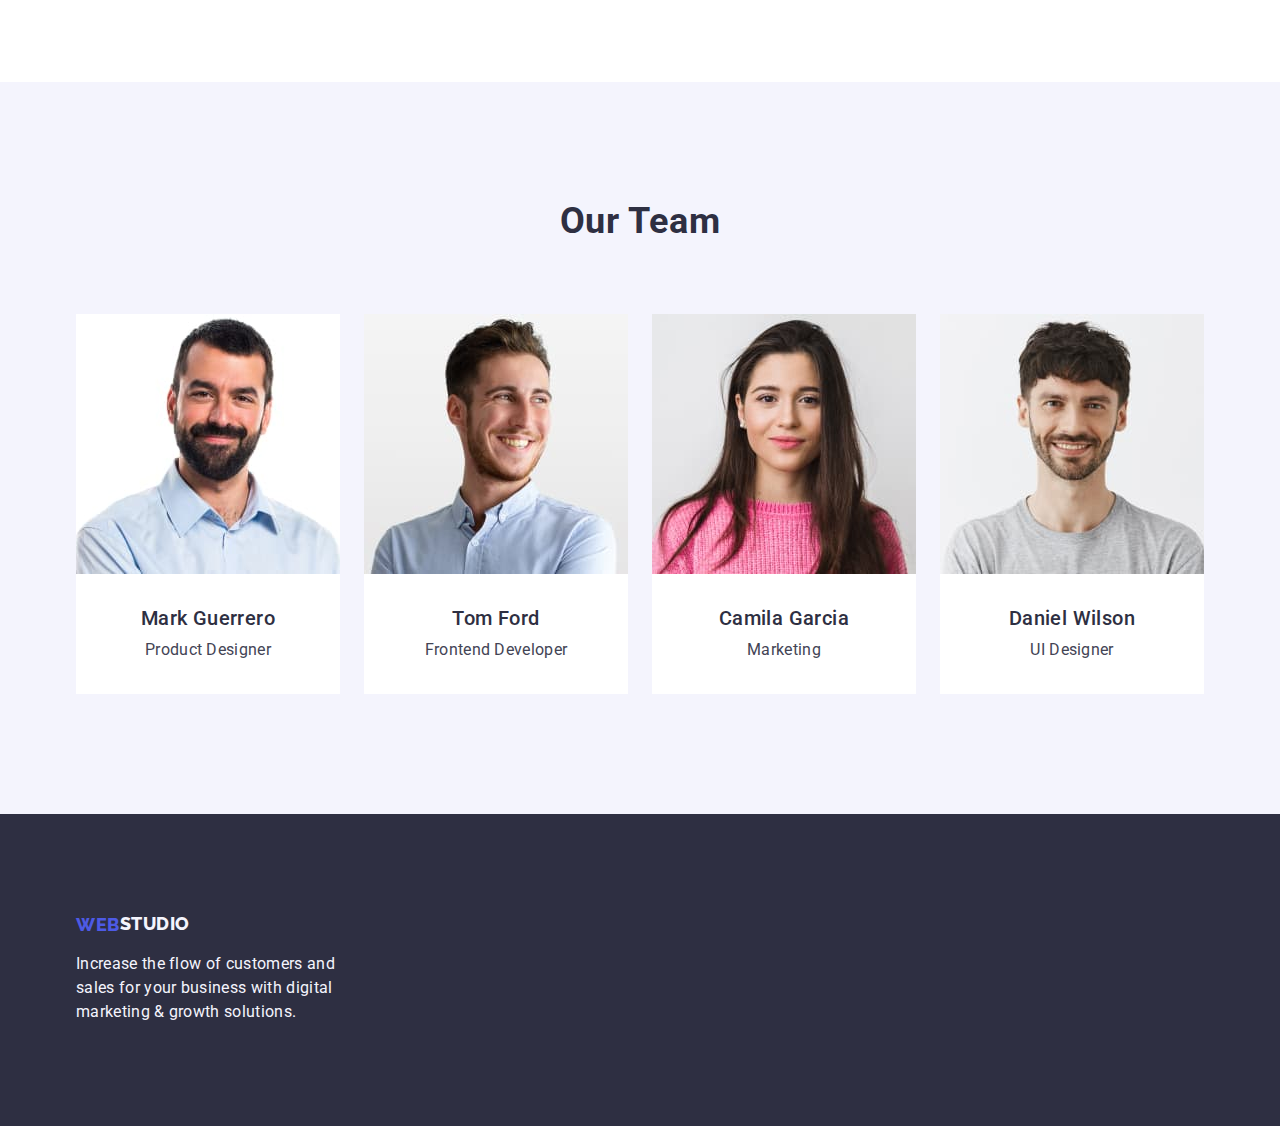
==== commit 4470cb47: "fixed bugs2" ====
--- a/index.html
+++ b/index.html
@@ -57,7 +57,7 @@
       <!--Hero section-->
 
       <section class="hero-section">
-       <div class="container"></div>
+       <div class="container">
         <h1 class="main-title">Effective Solutions for Your Business</h1>
         <button class="menu-button" type="button">Order Service</button>
         </div>
@@ -69,7 +69,7 @@
       <div class="container">
         <h2 class="or-title" hidden>Or advantages</h2>
         <ul class="about-list list">
-          <li class="flex-container about-item">
+          <li class="flex-container">
             <h3 class="about-title">Strategy</h3>
             <p class="about-text">
               Our goal is to identify the business problem to walk away with the
@@ -77,7 +77,7 @@
             </p>
           </li>
 
-          <li class="about-item">
+          <li class="flex-container">
             <h3 class="about-title">Punctuality</h3>
             <p class="about-text">
               Bring the key message to the brand's audience for the best price
@@ -85,7 +85,7 @@
             </p>
           </li>
 
-          <li class="about-item">
+          <li class="flex-container">
             <h3 class="about-title">Diligence</h3>
             <p class="about-text">
               Research and confirm brands that present the strongest digital
@@ -93,7 +93,7 @@
             </p>
           </li>
 
-          <li class="about-item">
+          <li class="flex-container">
             <h3 class="about-title">Technologies</h3>
             <p class="about-text">
               Design practice focused on digital experiences. We bring forth a
--- a/css/styles.css
+++ b/css/styles.css
@@ -185,6 +185,7 @@
   color: #FFFFFF;
 }
 .mein-nav {
+ align-items: center;
  display: flex;
 }
 
@@ -286,10 +287,7 @@
 }
 
 .our-team {
- margin-bottom: 72px;
-}
-
-.our-team {
+  margin-bottom: 72px;
   font-family: "Roboto";
   font-weight: 700;
   font-size: 36px;
@@ -303,7 +301,7 @@
 .team-list { 
  display: flex;
  gap: 24px;
- border-radius: 0px 0px 4px 4px;
+ border-top-left-radius: 0px;
  justify-content: space-evenly;
  flex-basis: calc((100% - 72px) / 4);
 }
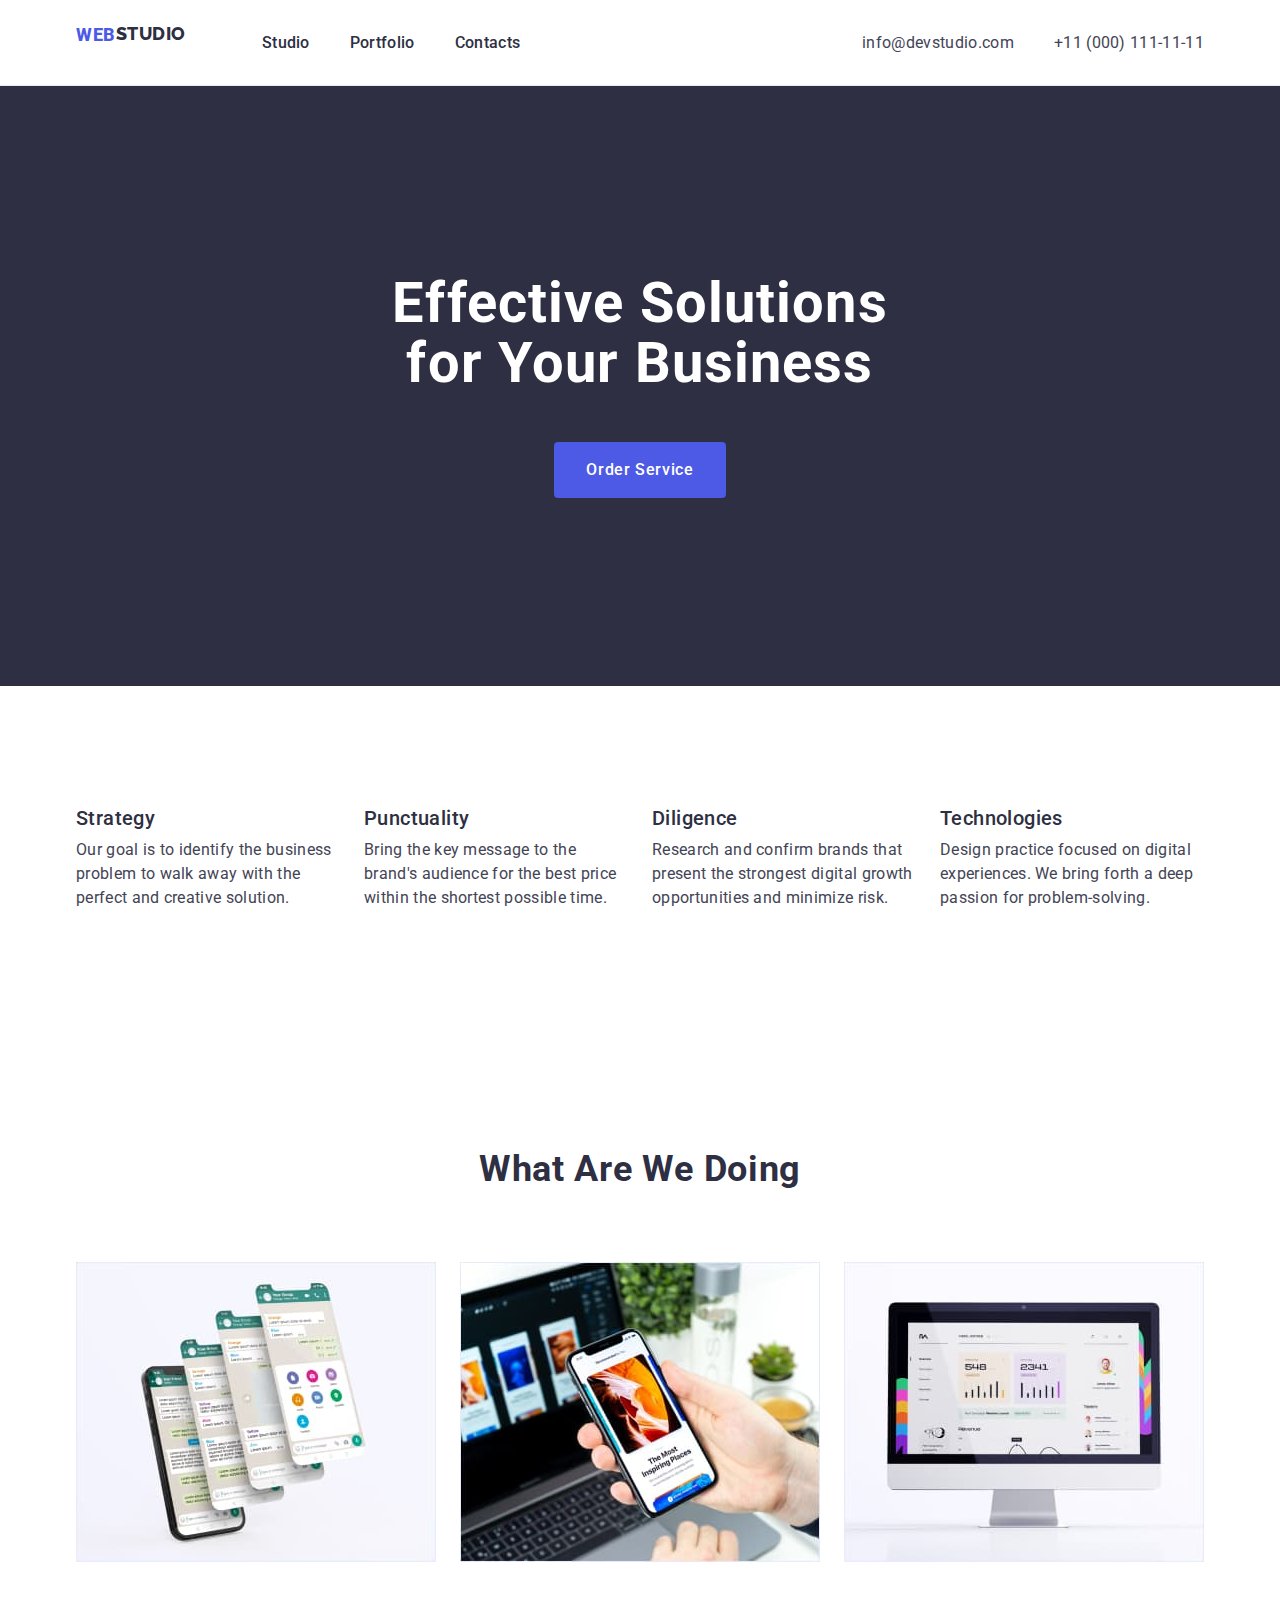
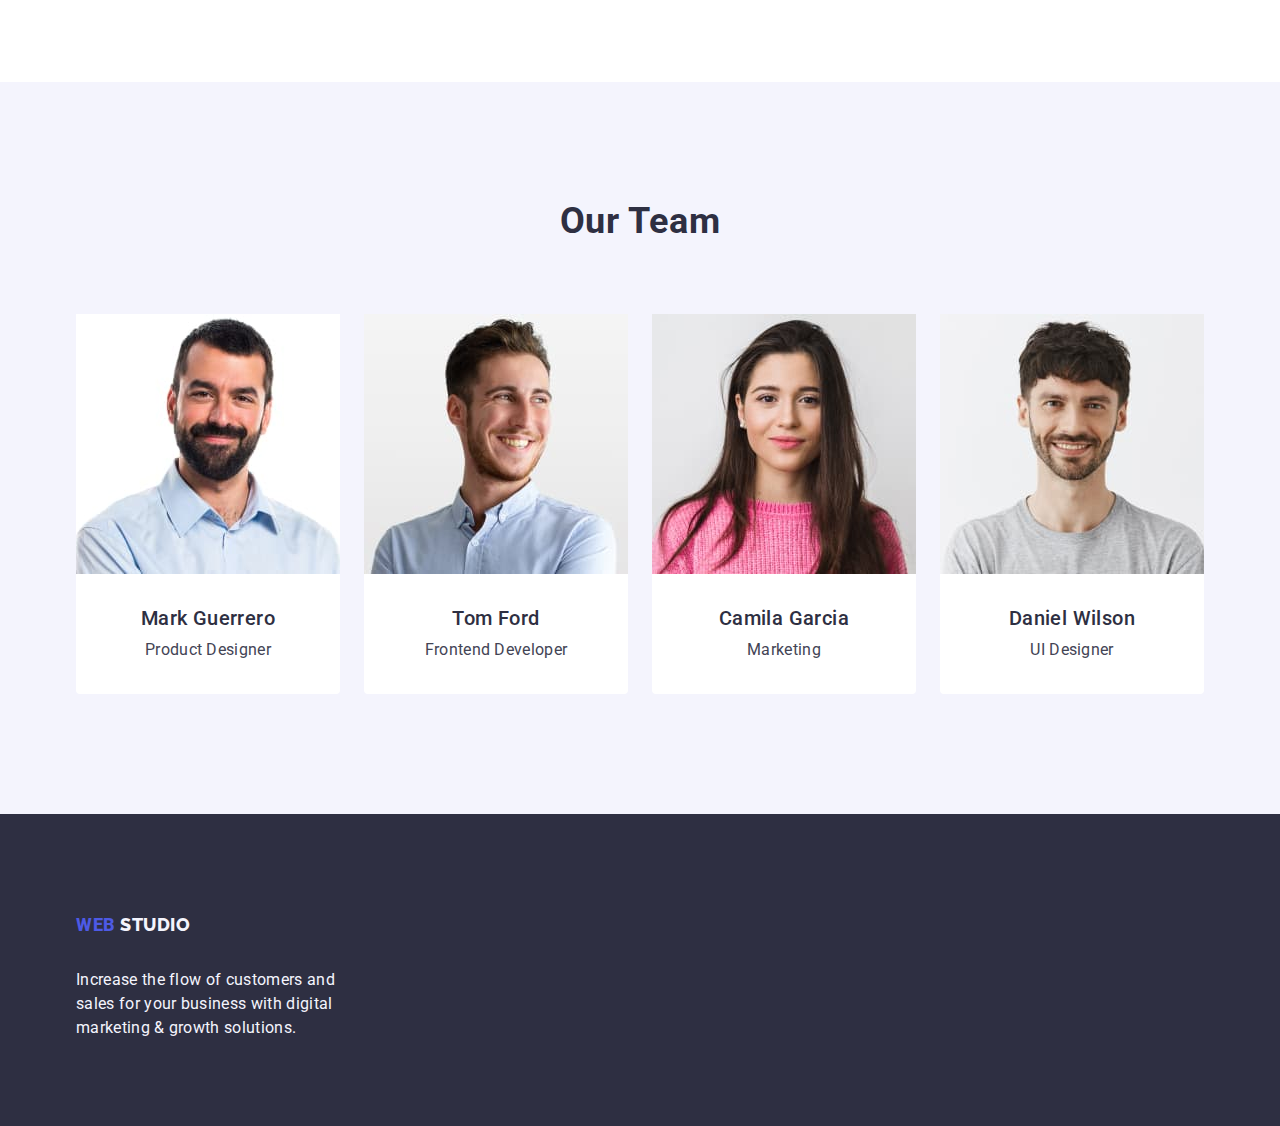
==== commit 6a792e7e: "fixed bugs6" ====
--- a/index.html
+++ b/index.html
@@ -16,13 +16,13 @@
   </head>
   <body>
 
-    <!--Heder section-->
-
-    <header class="heder-section">
-     <div class="container heder-contact-container">
+    <!--Header section-->
+
+    <header class="header-section">
+     <div class="container header-contact-container">
       <nav class="main-nav">
-        <a class="logo-link link" href="./index.html"
-          >Web <span class="accent-heder">Studio</span></a
+        <a class="logo-link-header link" href="./index.html"
+          >Web <span class="accent-header">Studio</span></a
         >
         <ul class="menu list">
           <li class="menu-item">
--- a/css/styles.css
+++ b/css/styles.css
@@ -23,6 +23,7 @@
   margin-right: auto;
   padding-left: 15px;
   padding-right: 15px;
+
 }
 .section { 
   padding-top: 120px;
@@ -45,6 +46,7 @@
 
 }
 .link {
+ display: inline block;
  text-decoration: none;
 }
 img {
@@ -53,38 +55,50 @@
 
 /* Heder section */
 
-.heder-section {
+.header-section {
   border-bottom: 1px solid #e7e9fc;
   padding-top: 24px;
   padding-bottom: 24px;
 
 }
-.heder-contact-container {
+.header-contact-container {
   display: flex;
   align-items: center;
   justify-content: space-between;
 
 }
+.logo-link-header {
+  display: flex;
+  margin-bottom: 16px;
+  margin-right: 76px;
+  font-weight: 800;
+  font-size: 18px;
+  line-height: 1.17;
+  align-items: center;
+  letter-spacing: 0.03em;
+  text-transform: uppercase;
+  text-decoration: none;
+ 
+   color: #4d5ae5;
+}
+
 
 .logo-link {
- display: inline-block; 
+ display: inline-block;
  margin-bottom: 16px;
  margin-right: 76px;
- font-family: 'Raleway',sans-serif;
  font-weight: 800;
  font-size: 18px;
  line-height: 1.17;
- display: flex;
  align-items: center;
  letter-spacing: 0.03em;
  text-transform: uppercase;
  text-decoration: none;
 
-  color: #2E2F42;
   color: #4d5ae5;
 }
 
-.accent-heder {
+.accent-header {
   font-family: "Raleway", sans-serif;
   font-weight: 800;
   font-size: 18px;
@@ -100,7 +114,6 @@
   font-weight: 800;
   font-size: 18px;
   line-height: 1.15;
-  display: flex;
   align-items: center;
   letter-spacing: 0.03em;
   color: #f4f4fd 
@@ -131,7 +144,6 @@
 .menu-item:not(:last-child) {
  margin-right: 40px;
 }
-
 .main-nav {
  display: flex;
  align-items: center;
@@ -189,7 +201,8 @@
  display: flex;
 }
 
-.menu-button {
+.menu-button { 
+  margin: 0 auto;
   padding: 16px 32px;
   border-radius: 4px;
   min-width: 169px;
@@ -207,7 +220,6 @@
 	text-transform: none;
   
   color: #ffffff;
-  border: 1px solid transparent;
   background-color: #4D5AE5;
 
 }
@@ -301,7 +313,7 @@
 .team-list { 
  display: flex;
  gap: 24px;
- border-top-left-radius: 0px;
+ border-top-right-radius: 0px ;
  justify-content: space-evenly;
  flex-basis: calc((100% - 72px) / 4);
 }
@@ -323,6 +335,7 @@
 }
 
 .team-item {
+  border-radius: 0px 0px 4px 4px;
   background-color: #FFFFFF
 
 }
@@ -368,7 +381,7 @@
   border-radius: 4px;
   text-align: center;
   border: 1px solid #E7E9FC;
-
+  border-top: none;
 	font-family: "Roboto", sans-serif;
 	font-weight: 500;
   font-size: 16px;
@@ -390,13 +403,10 @@
 }
 
 .menu-button-nav {
-  
   padding: 12px 24px;
   border-radius: 4px;
   text-align: center;
-  border: 1px solid #E7E9FC;
-
-  font-family: 'Roboto',sans-serif;
+  border-top: none;
   font-weight: 500;
   font-size: 16px;
   line-height: 24px;
@@ -404,18 +414,18 @@
   text-decoration: none;
 	text-transform: none;
   cursor: pointer;
-
   color: #4d5ae5;
-  background-color: #F4F4FD
+  background-color: #F4F4FD;
 }
 
 .menu-button-list {
+
  justify-content: center;
  margin-bottom: 72px;
  align-items: center;
  display: flex;
  gap: 24px;
- 
+
 }
 
 .menu-button-nav:hover {
@@ -439,21 +449,17 @@
 }
 
 .project-item { 
- 
  flex-basis: calc(100%-48px/3);
 }
 
-.project-card-text{
+.project-card-text {
+  border-top: none;
   border: 1px solid #e7e9fc; 
   padding: 32px 16px;
 }
 
 .project-title {
   margin-bottom: 8px;
-}
-
-.project-card-text {
- padding-top: 32px;
 }
 
 /* Hero project card */
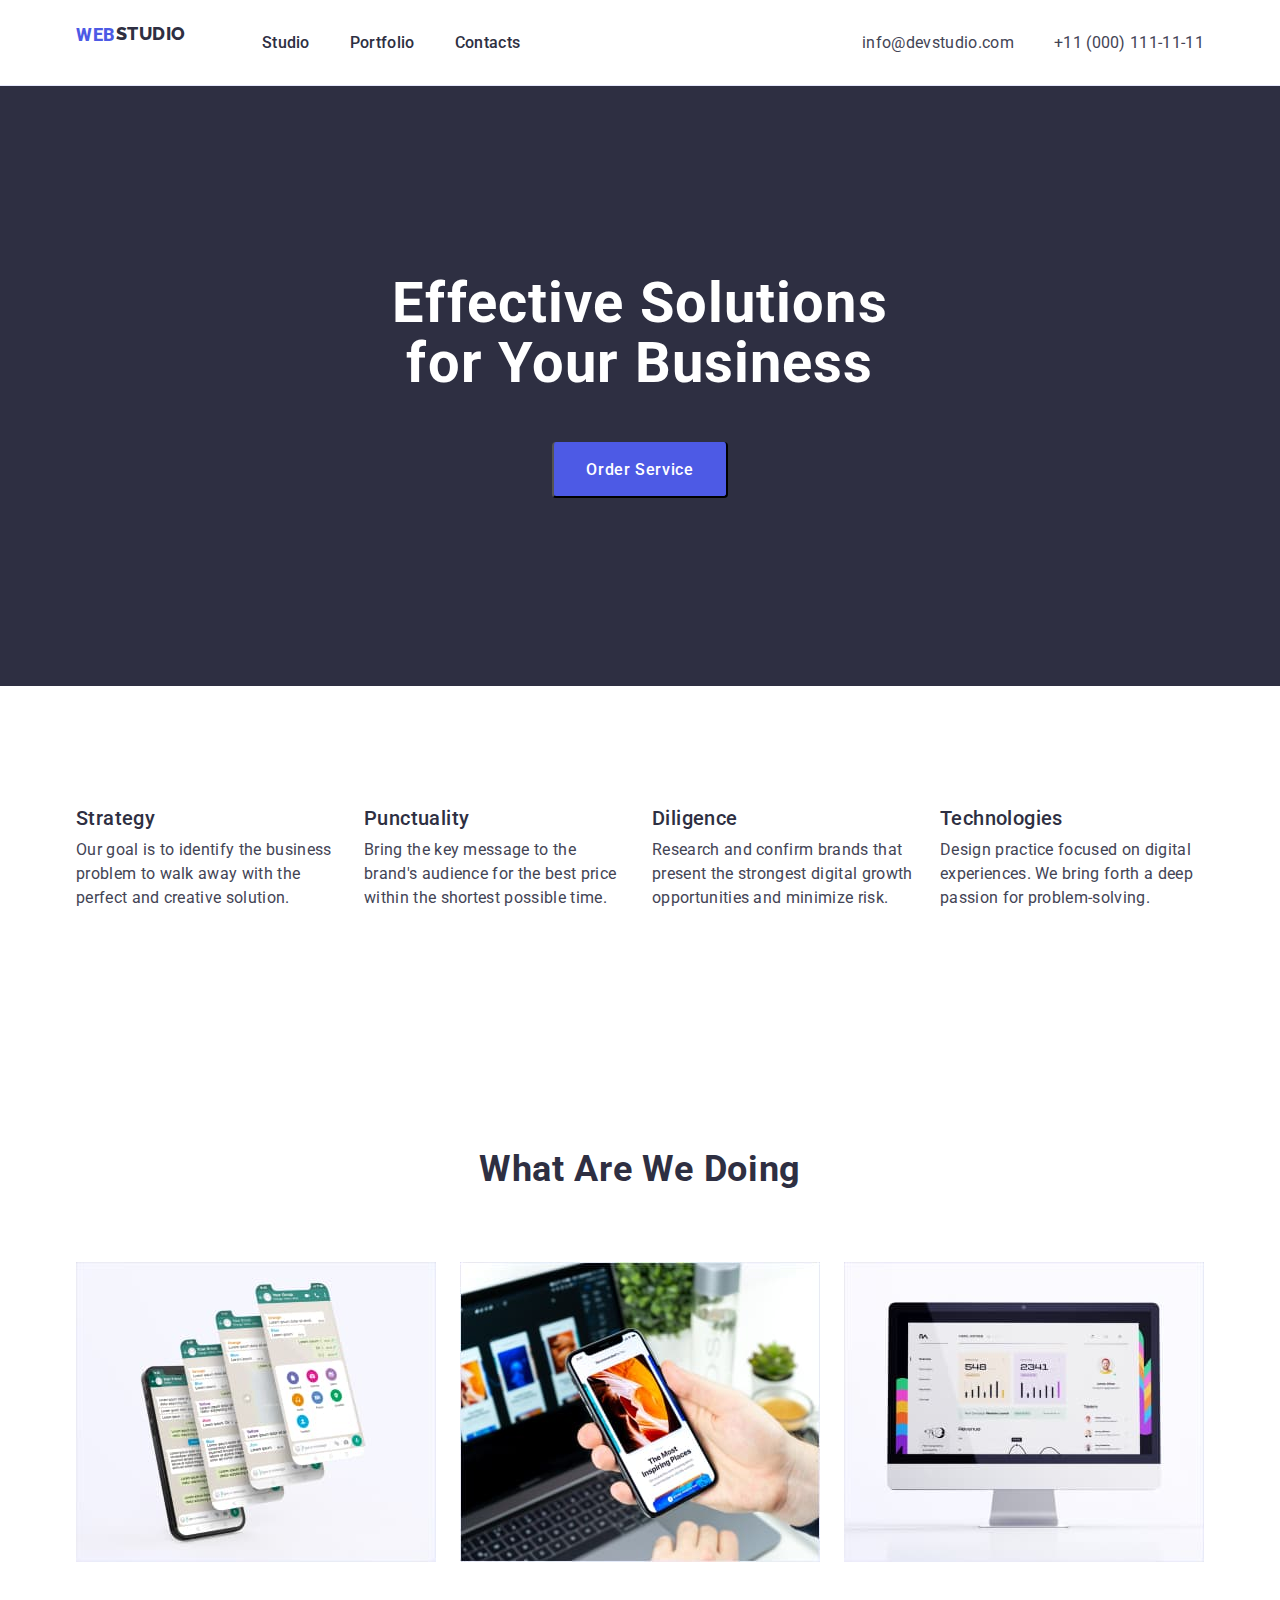
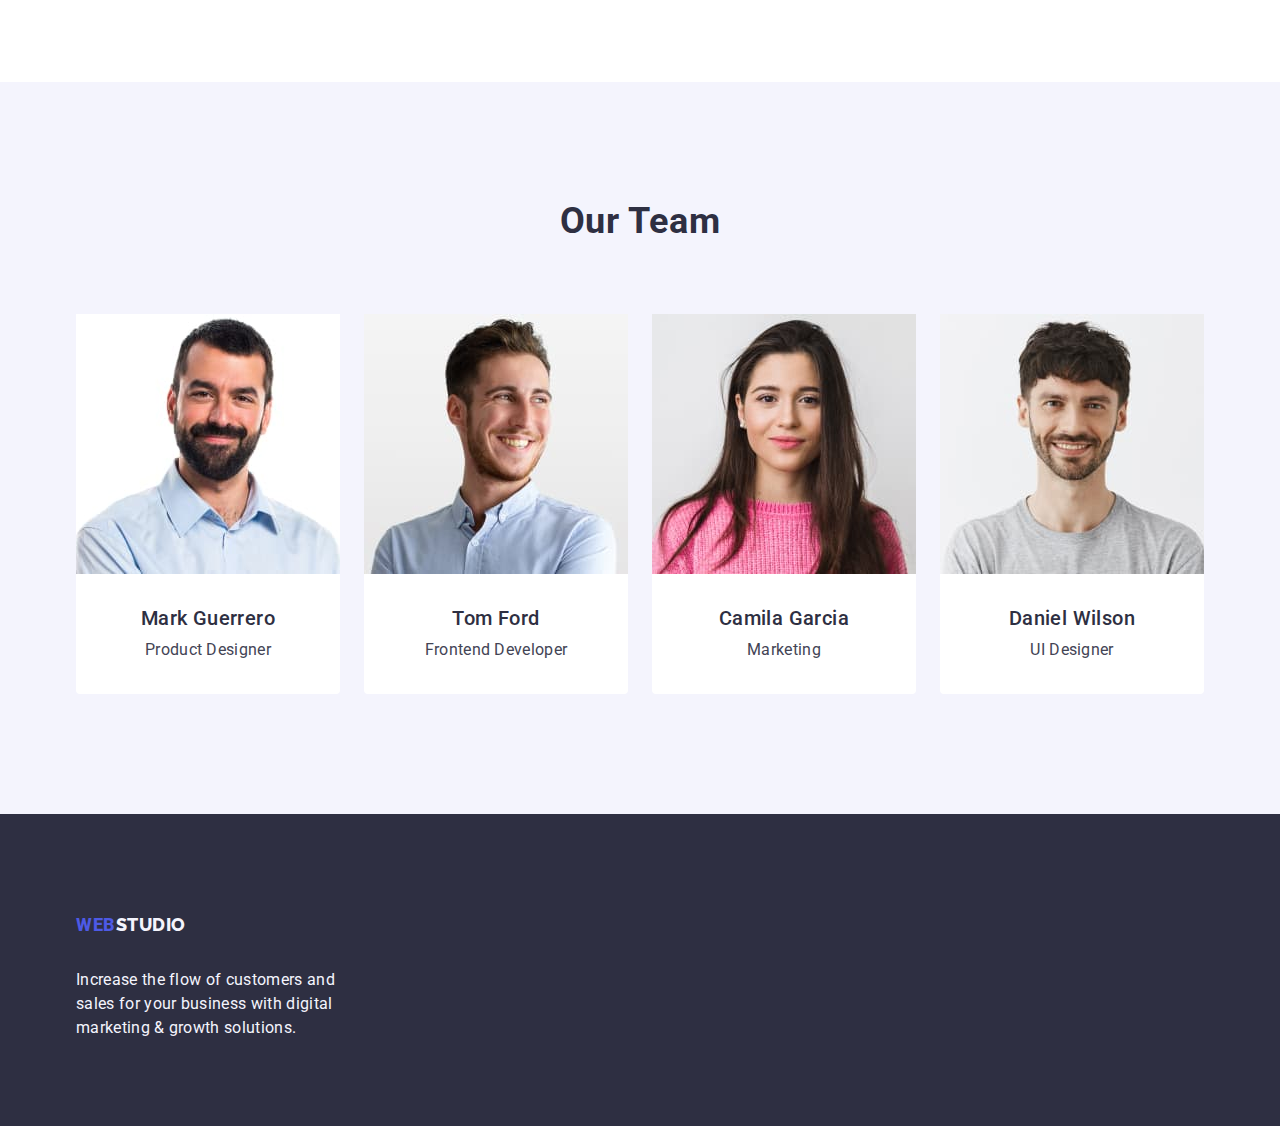
==== commit 8d29e5e4: "fixed bugs10" ====
--- a/index.html
+++ b/index.html
@@ -22,7 +22,7 @@
      <div class="container header-contact-container">
       <nav class="main-nav">
         <a class="logo-link-header link" href="./index.html"
-          >Web <span class="accent-header">Studio</span></a
+          >Web<span class="accent-header">Studio</span></a
         >
         <ul class="menu list">
           <li class="menu-item">
@@ -214,7 +214,7 @@
     <footer class="footer-section">
     <div class="container">
       <a class="logo-link link" href="./index.html"
-        >Web <span class="accent-footer">Studio</span></a
+        >Web<span class="accent-footer">Studio</span></a
       >
       <p class="footer-text">
         Increase the flow of customers and sales for your business with digital
--- a/css/styles.css
+++ b/css/styles.css
@@ -40,10 +40,7 @@
  padding-left: 0;
 }
 .list {
-  padding: 0;
-  margin: 0;
   list-style: none;
-
 }
 .link {
  display: inline block;
@@ -196,7 +193,7 @@
 
   color: #FFFFFF;
 }
-.mein-nav {
+.main-nav {
  align-items: center;
  display: flex;
 }
@@ -209,9 +206,8 @@
   height: 56px;
   display: block;
   cursor: pointer;
-  border: none;
-
-	font-family: "Roboto", sans-serif;
+  border-top: none;
+  
 	font-weight: 500;
   font-size: 16px;
 	line-height: 24px;
@@ -380,7 +376,7 @@
   padding: 12px 24px;
   border-radius: 4px;
   text-align: center;
-  border: 1px solid #E7E9FC;
+  border: 1px solid #e7e9fc;
   border-top: none;
 	font-family: "Roboto", sans-serif;
 	font-weight: 500;
@@ -390,7 +386,6 @@
 	text-decoration: none;
 	text-transform: none;
   cursor: pointer;
-
   color: #ffffff;
   background-color: #4D5AE5
 }
@@ -415,11 +410,11 @@
 	text-transform: none;
   cursor: pointer;
   color: #4d5ae5;
+  border: 1px solid #E7E9FC;
   background-color: #F4F4FD;
 }
 
 .menu-button-list {
-
  justify-content: center;
  margin-bottom: 72px;
  align-items: center;
@@ -445,11 +440,10 @@
  row-gap: 48px;
  display: flex;
  flex-wrap: wrap;
- justify-content: space-between;
 }
 
 .project-item { 
- flex-basis: calc(100%-48px/3);
+ flex-basis: calc((100% - 48px) /3);
 }
 
 .project-card-text {
@@ -475,7 +469,6 @@
   color: #2E2F42;
 
 }
-
 .sub {
   font-family: 'Roboto';
   font-size: 16px;
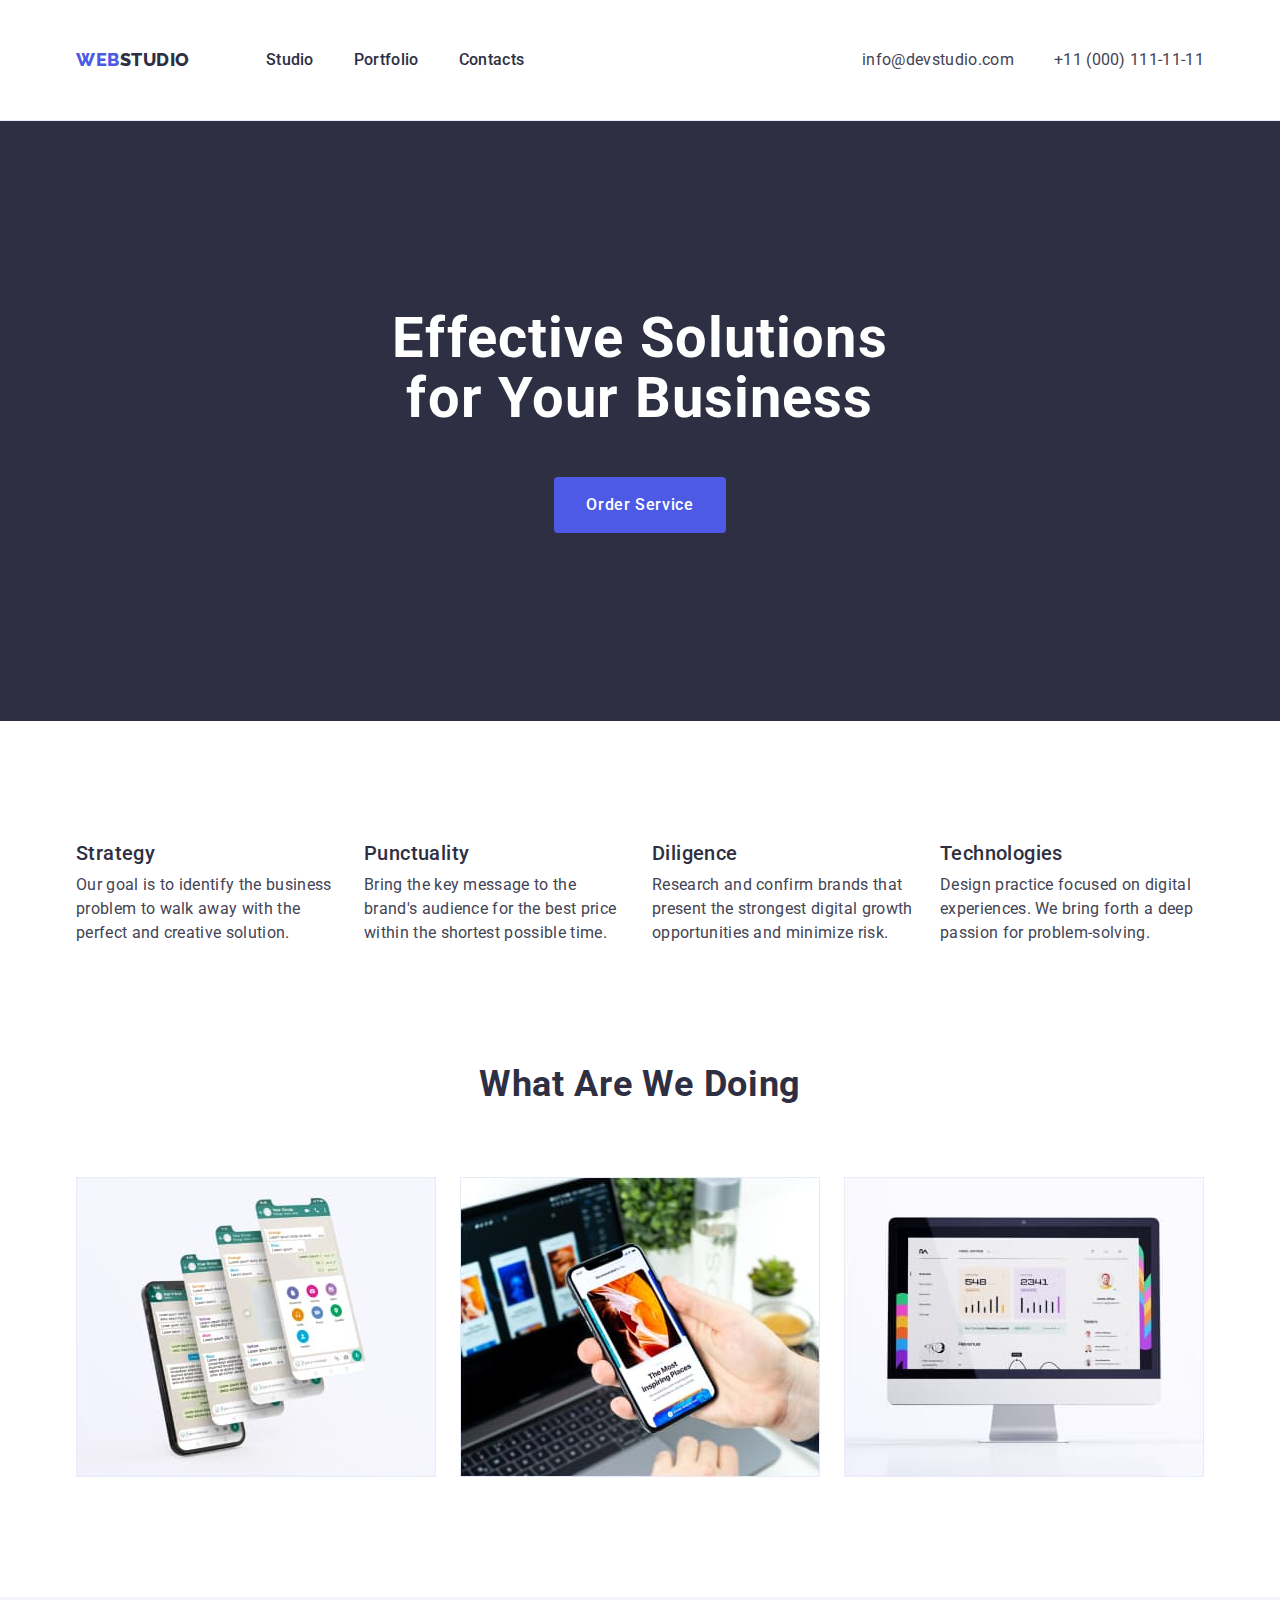
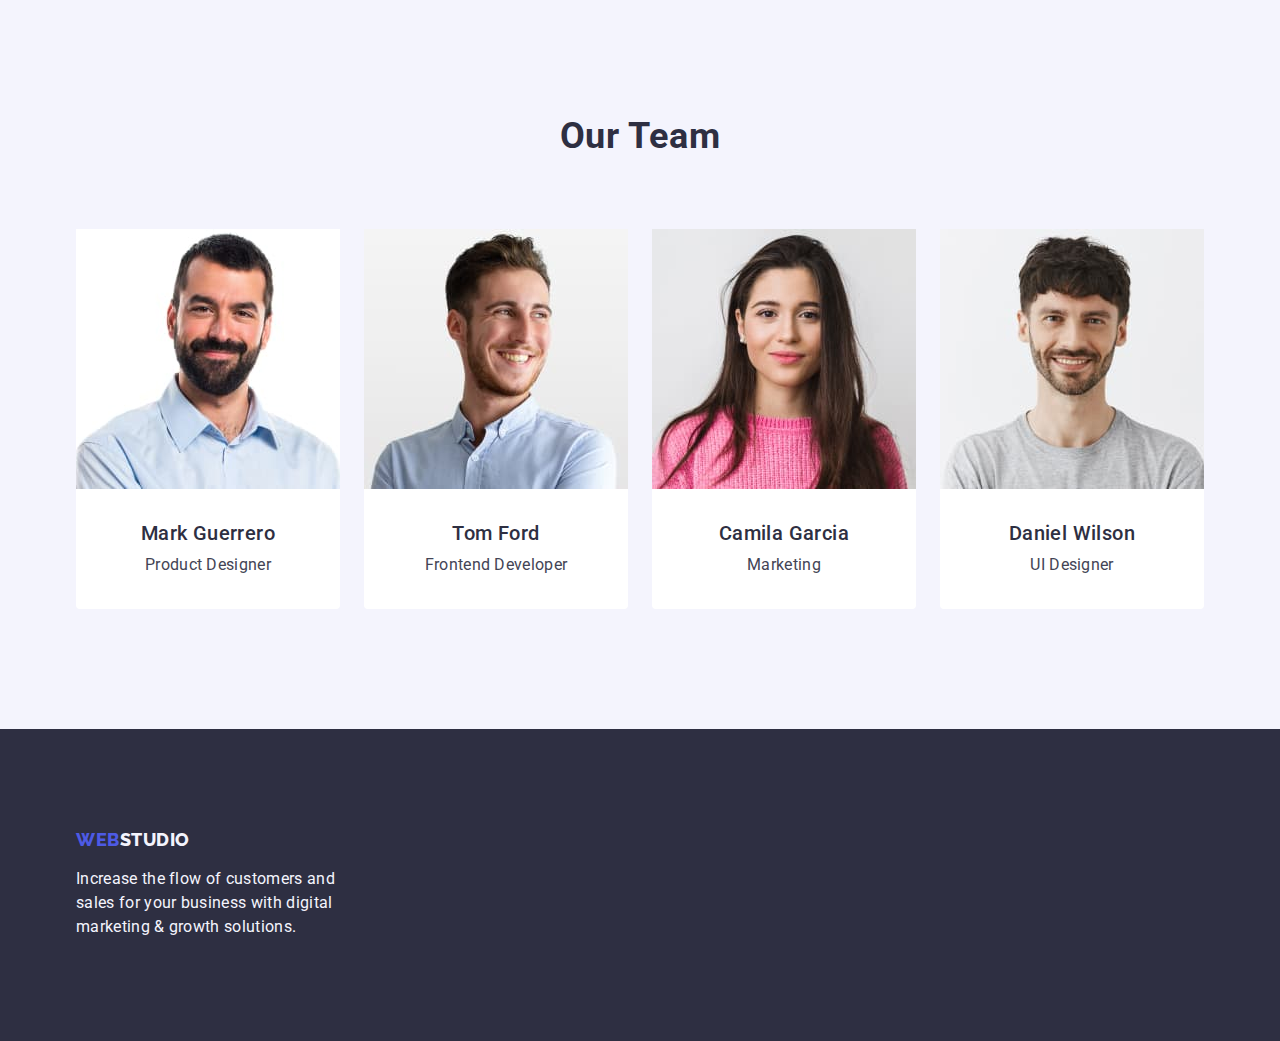
==== commit 46ac6af0: "fixed bugs12" ====
--- a/index.html
+++ b/index.html
@@ -21,7 +21,7 @@
     <header class="header-section">
      <div class="container header-contact-container">
       <nav class="main-nav">
-        <a class="logo-link-header link" href="./index.html"
+        <a class="logo-link link" href="./index.html"
           >Web<span class="accent-header">Studio</span></a
         >
         <ul class="menu list">
@@ -67,7 +67,7 @@
 
       <section class="about-section section">
       <div class="container">
-        <h2 class="or-title" hidden>Or advantages</h2>
+        <h2 class="visually-hidden">Or advantages</h2>
         <ul class="about-list list">
           <li class="flex-container">
             <h3 class="about-title">Strategy</h3>
@@ -106,7 +106,7 @@
 
       <!--Portfolio section-->
 
-      <section class="portfolio-section section">
+      <section class="portfolio-section">
       <div class="container">
        <h2 class="portfolio-title">What are we doing</h2>
         <ul class="portfolio-list list">
--- a/css/styles.css
+++ b/css/styles.css
@@ -12,19 +12,21 @@
 	--color-white: #ffffff;
 	--color-dairy: #fcfcfc;
 }
+
 body {
   font-family: "Roboto", sans-serif;
   color: #434455;
   background-color: #FFFFFF
 }
+
 .container {
-  Width: 1158px;
+  width: 1158px;
   margin-left: auto;
   margin-right: auto;
   padding-left: 15px;
   padding-right: 15px;
-
-}
+}
+
 .section { 
   padding-top: 120px;
   padding-bottom: 120px;
@@ -34,18 +36,22 @@
  margin-top: 0;
  margin-bottom: 0;
 }
+
 ul,li {
  margin-top: 0;
  margin-bottom: 0;
  padding-left: 0;
 }
+
 .list {
   list-style: none;
 }
+
 .link {
  display: inline block;
  text-decoration: none;
 }
+
 img {
  display: block;
 }
@@ -56,88 +62,57 @@
   border-bottom: 1px solid #e7e9fc;
   padding-top: 24px;
   padding-bottom: 24px;
-
-}
+}
+
 .header-contact-container {
   display: flex;
   align-items: center;
   justify-content: space-between;
-
-}
-.logo-link-header {
-  display: flex;
-  margin-bottom: 16px;
-  margin-right: 76px;
-  font-weight: 800;
-  font-size: 18px;
-  line-height: 1.17;
-  align-items: center;
-  letter-spacing: 0.03em;
-  text-transform: uppercase;
-  text-decoration: none;
- 
-   color: #4d5ae5;
-}
-
+}
 
 .logo-link {
  display: inline-block;
- margin-bottom: 16px;
+ margin: 0 auto; 
  margin-right: 76px;
+ font-family: "Raleway", sans-serif;
+ text-transform: uppercase;
  font-weight: 800;
  font-size: 18px;
  line-height: 1.17;
- align-items: center;
  letter-spacing: 0.03em;
- text-transform: uppercase;
- text-decoration: none;
 
   color: #4d5ae5;
 }
 
 .accent-header {
-  font-family: "Raleway", sans-serif;
-  font-weight: 800;
-  font-size: 18px;
-  line-height: 1.15;
-  display: flex;
-  align-items: center;
-  letter-spacing: 0.03em;
   color:#2e2f42
-
-}
+}
+
 .accent-footer {
-  font-family: "Raleway", sans-serif;
-  font-weight: 800;
-  font-size: 18px;
-  line-height: 1.15;
-  align-items: center;
-  letter-spacing: 0.03em;
   color: #f4f4fd 
 }
-
 .menu-link {
+  display: block;
   padding-top: 24px;
   padding-bottom: 24px;
-  font-family: "Roboto", sans-serif;
   font-weight: 500;
   font-size: 16px;
-  line-height: 24px;
-  letter-spacing: 0.02em;
+  line-height: 1.5;
+  letter-spacing: 0.02em;
+
   color: #2e2f42;
 }
 
-.menu-link:hover {
-  color: #404bbf 
-}
+.menu-link:hover,
 .menu-link:focus {
   color: #404bbf
 }
-
 .menu {
  display: flex;
  align-items: center;
-}
+ 
+}
+
 .menu-item:not(:last-child) {
  margin-right: 40px;
 }
@@ -149,22 +124,19 @@
 .contact-menu{
   font-style: normal;
 }
+
 .contact {
   gap: 40px;
   display: flex;
   align-items: center;
-  font-family: "Roboto";
   font-style: normal;
   font-size: 16px;
-  line-height: 24px;
+  line-height: 1.5;
   letter-spacing: 0.02em;
 
   color: #434455;
-  
-}
-.contact:hover {
-  color: #404bbf 
-}
+}
+.contact:hover,
 .contact:focus { 
   color: #404bbf
 }
@@ -174,9 +146,10 @@
 .hero-section {
   margin: 0;
   text-align: center;
-  background: #2e2f42;
   padding-top: 188px;
   padding-bottom: 188px;
+
+  background: #2e2f42;
 }
 
 .main-title {
@@ -184,8 +157,8 @@
   font-size: 56px;
   margin-left: auto;
   margin-right: auto;
+  text-align: center;
   margin-bottom: 48px;
-  font-family: 'Roboto';
   font-weight: 700;
   font-size: 56px;
   line-height: 1.07;
@@ -193,6 +166,7 @@
 
   color: #FFFFFF;
 }
+
 .main-nav {
  align-items: center;
  display: flex;
@@ -206,32 +180,35 @@
   height: 56px;
   display: block;
   cursor: pointer;
-  border-top: none;
-  
+  border: none;
+  font-family: "Roboto", sans-serif;
 	font-weight: 500;
   font-size: 16px;
-	line-height: 24px;
+	line-height: 1.5;
 	letter-spacing: 0.04em;
 	text-decoration: none;
 	text-transform: none;
   
   color: #ffffff;
   background-color: #4D5AE5;
-
-}
-
-.menu-button:hover {
-  background-color: #404BBF
-}
+}
+
+.menu-button:hover,
 .menu-button:focus {
   background-color: #404BBF
 }
 
 /* About section */
 
-.about-section {
- padding-top: 120px;
- padding-bottom: 120px;
+.visually-hidden {
+  position: absolute !important;
+  clip: rect(1px 1px 1px 1px); 
+  padding: 0 !important;
+  border: 0 !important;
+  height: 1px !important;
+  width: 1px !important;
+  overflow: hidden;
+  white-space: nowrap;
 }
 
 .about-list {
@@ -244,30 +221,35 @@
 .about-title {
   margin: auto;
   margin-bottom: 8px;
-  font-family: "Roboto";
   font-weight: 500;
   font-size: 20px;
-  line-height: 24px;
-  letter-spacing: 0.02em;
+  line-height: 1.2;
+  letter-spacing: 0.02em;
+
   color: #2e2f42;
 
    width: 264px;
    height: 24px;
 }
+
 .about-text {
   margin: auto;
   font-family: "Roboto";
   font-size: 16px;
-  line-height: 24px;
-  letter-spacing: 0.02em;
+  line-height: 1.5;
+  letter-spacing: 0.02em;
+
   color: #434455;
    
   width: 264px;
   height: 72px;
-
 }
 
 /* Portfolio section */
+
+.portfolio-section { 
+ padding-bottom: 120px;
+}
 
 .portfolio-list {
  display: flex;
@@ -277,7 +259,6 @@
 }
 .portfolio-title {
   margin-bottom: 72px;
-  font-family: 'Roboto';
   font-weight: 700;
   font-size: 36px;
   line-height: 1.11;
@@ -296,13 +277,13 @@
 
 .our-team {
   margin-bottom: 72px;
-  font-family: "Roboto";
   font-weight: 700;
   font-size: 36px;
   line-height: 1.11;
   text-align: center;
   letter-spacing: 0.02em;
   text-transform: capitalize;
+
   color: #2e2f42;
 }
 
@@ -322,23 +303,22 @@
 .team-title {
   margin: 0;
   margin-bottom: 8px;
-  font-family: "Roboto";
   font-weight: 500;
   font-size: 20px;
-  line-height: 24px;
-  letter-spacing: 0.02em;
+  line-height: 1.2;
+  letter-spacing: 0.02em;
+
   color:  #2e2f42;
 }
 
 .team-item {
   border-radius: 0px 0px 4px 4px;
   background-color: #FFFFFF
-
-}
+}
+
 .our-team-text {
-  font-family: "Roboto";
-  font-size: 16px;
-  line-height: 24px;
+  font-size: 16px;
+  line-height: 1.5;
   letter-spacing: 0.02em;
 
   color: #434455;
@@ -352,14 +332,16 @@
   height: 312px;
   background-color: #2e2f42
 }
+.footer-section .logo-link {
+  margin-right: 0;
+}
 
 .footer-text { 
   margin-top: 17px;
   width: 264px;
   height: 72px;
-  font-family: "Roboto", sans-serif;
-  font-size: 16px;
-  line-height: 24px;
+  font-size: 16px;
+  line-height: 1.5;
   letter-spacing: 0.02em;
 
   color: #F4F4FD;
@@ -375,43 +357,21 @@
 .menu-button-nav {
   padding: 12px 24px;
   border-radius: 4px;
-  text-align: center;
-  border: 1px solid #e7e9fc;
   border-top: none;
-	font-family: "Roboto", sans-serif;
-	font-weight: 500;
-  font-size: 16px;
-	line-height: 24px;
-	letter-spacing: 0.04em;
-	text-decoration: none;
-	text-transform: none;
+  font-weight: 500;
+  font-size: 16px;
+  line-height: 1.6;
+  letter-spacing: 0.04em;
+  text-transform: none;
   cursor: pointer;
-  color: #ffffff;
-  background-color: #4D5AE5
-}
-
-.top-button-nav:hover {
-  background-color: #404BBF
-}
+  color: #4d5ae5;
+  background-color: #F4F4FD;
+  border: 1px solid #e7e9fc; 
+}
+
+.top-button-nav:hover,
 .top-button-nav:focus {
   background-color: #404BBF 
-}
-
-.menu-button-nav {
-  padding: 12px 24px;
-  border-radius: 4px;
-  text-align: center;
-  border-top: none;
-  font-weight: 500;
-  font-size: 16px;
-  line-height: 24px;
-  letter-spacing: 0.04em;
-  text-decoration: none;
-	text-transform: none;
-  cursor: pointer;
-  color: #4d5ae5;
-  border: 1px solid #E7E9FC;
-  background-color: #F4F4FD;
 }
 
 .menu-button-list {
@@ -420,7 +380,6 @@
  align-items: center;
  display: flex;
  gap: 24px;
-
 }
 
 .menu-button-nav:hover {
@@ -447,8 +406,8 @@
 }
 
 .project-card-text {
+  border: 1px solid #e7e9fc; 
   border-top: none;
-  border: 1px solid #e7e9fc; 
   padding: 32px 16px;
 }
 
@@ -459,20 +418,17 @@
 /* Hero project card */
 
 .caption {
-  
-  font-family: 'Roboto';
   font-weight: 500;
   font-size: 20px;
-  line-height: 24px;
+  line-height: 1.2;
   letter-spacing: 0.02em;
   
   color: #2E2F42;
-
-}
+}
+
 .sub {
-  font-family: 'Roboto';
-  font-size: 16px;
-  line-height: 24px;
+  font-size: 16px;
+  line-height: 1.5;
   letter-spacing: 0.02em;
   
   color: #434455;
